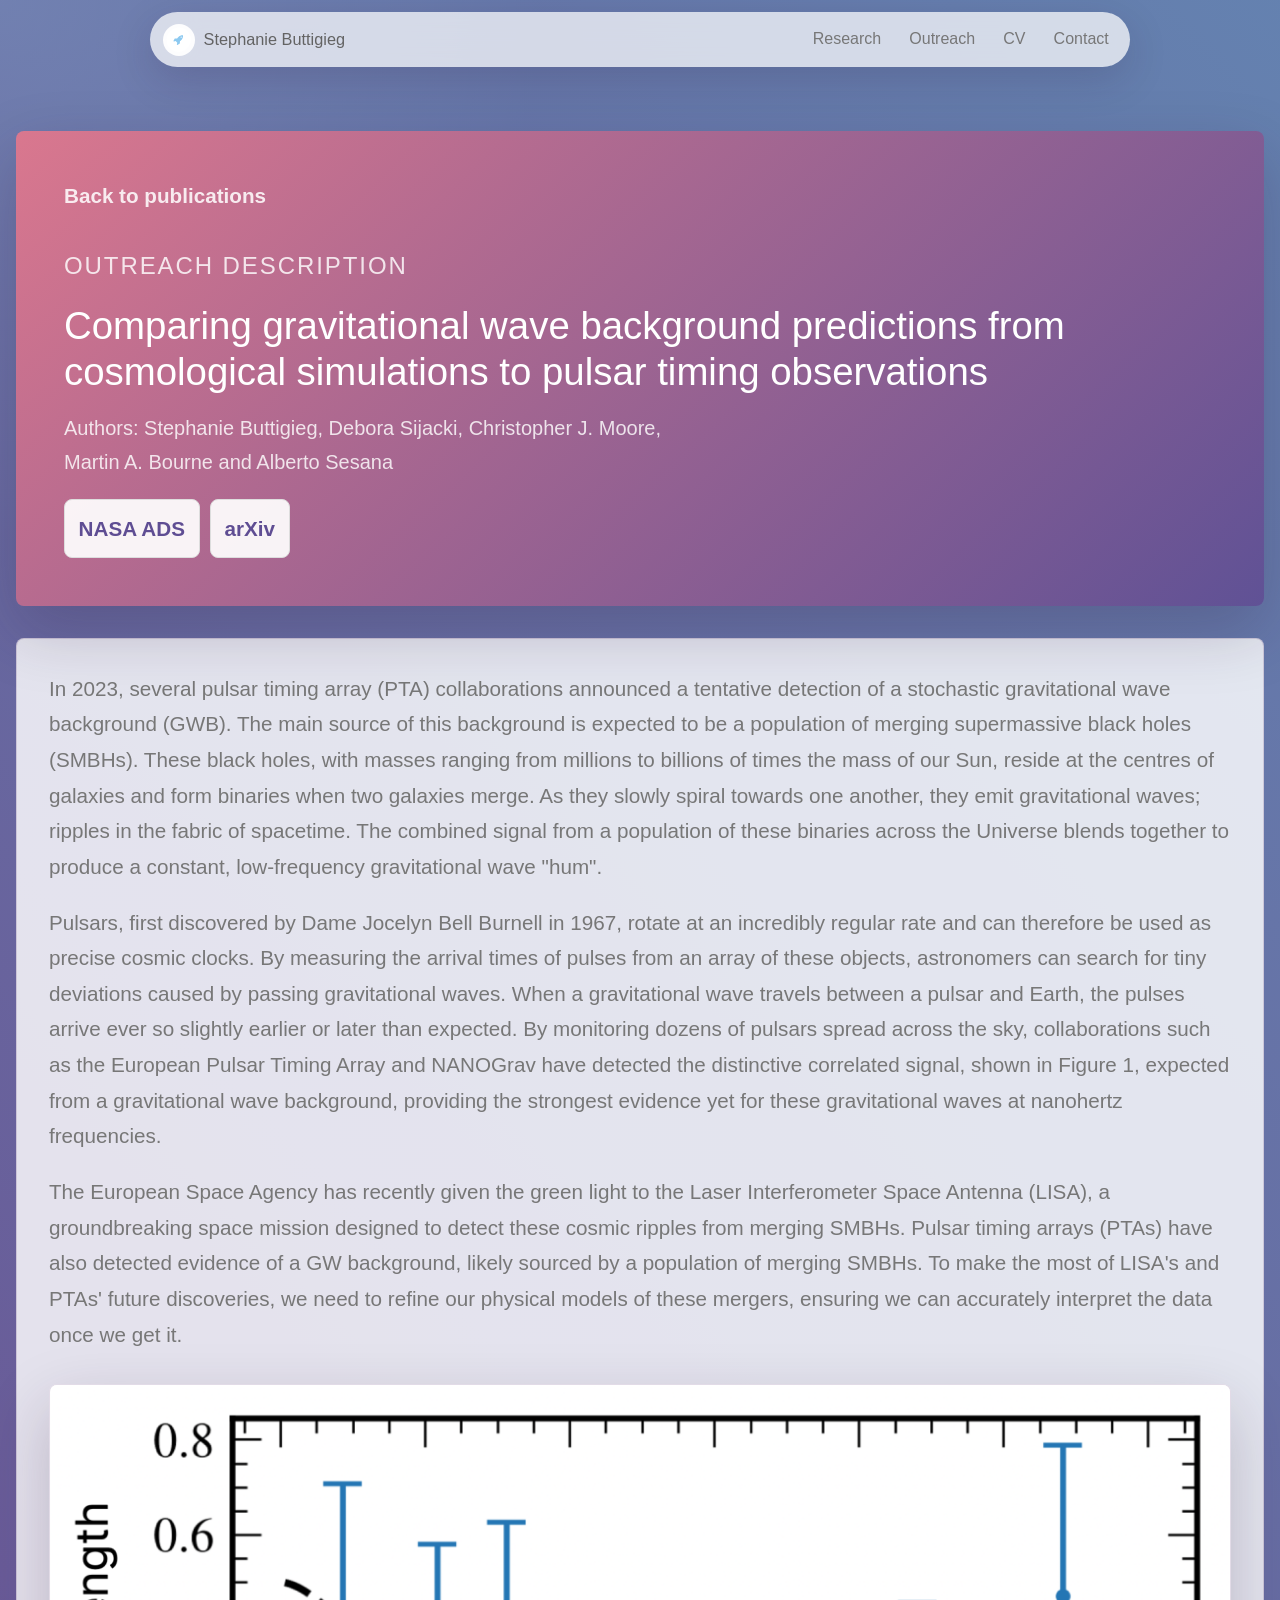
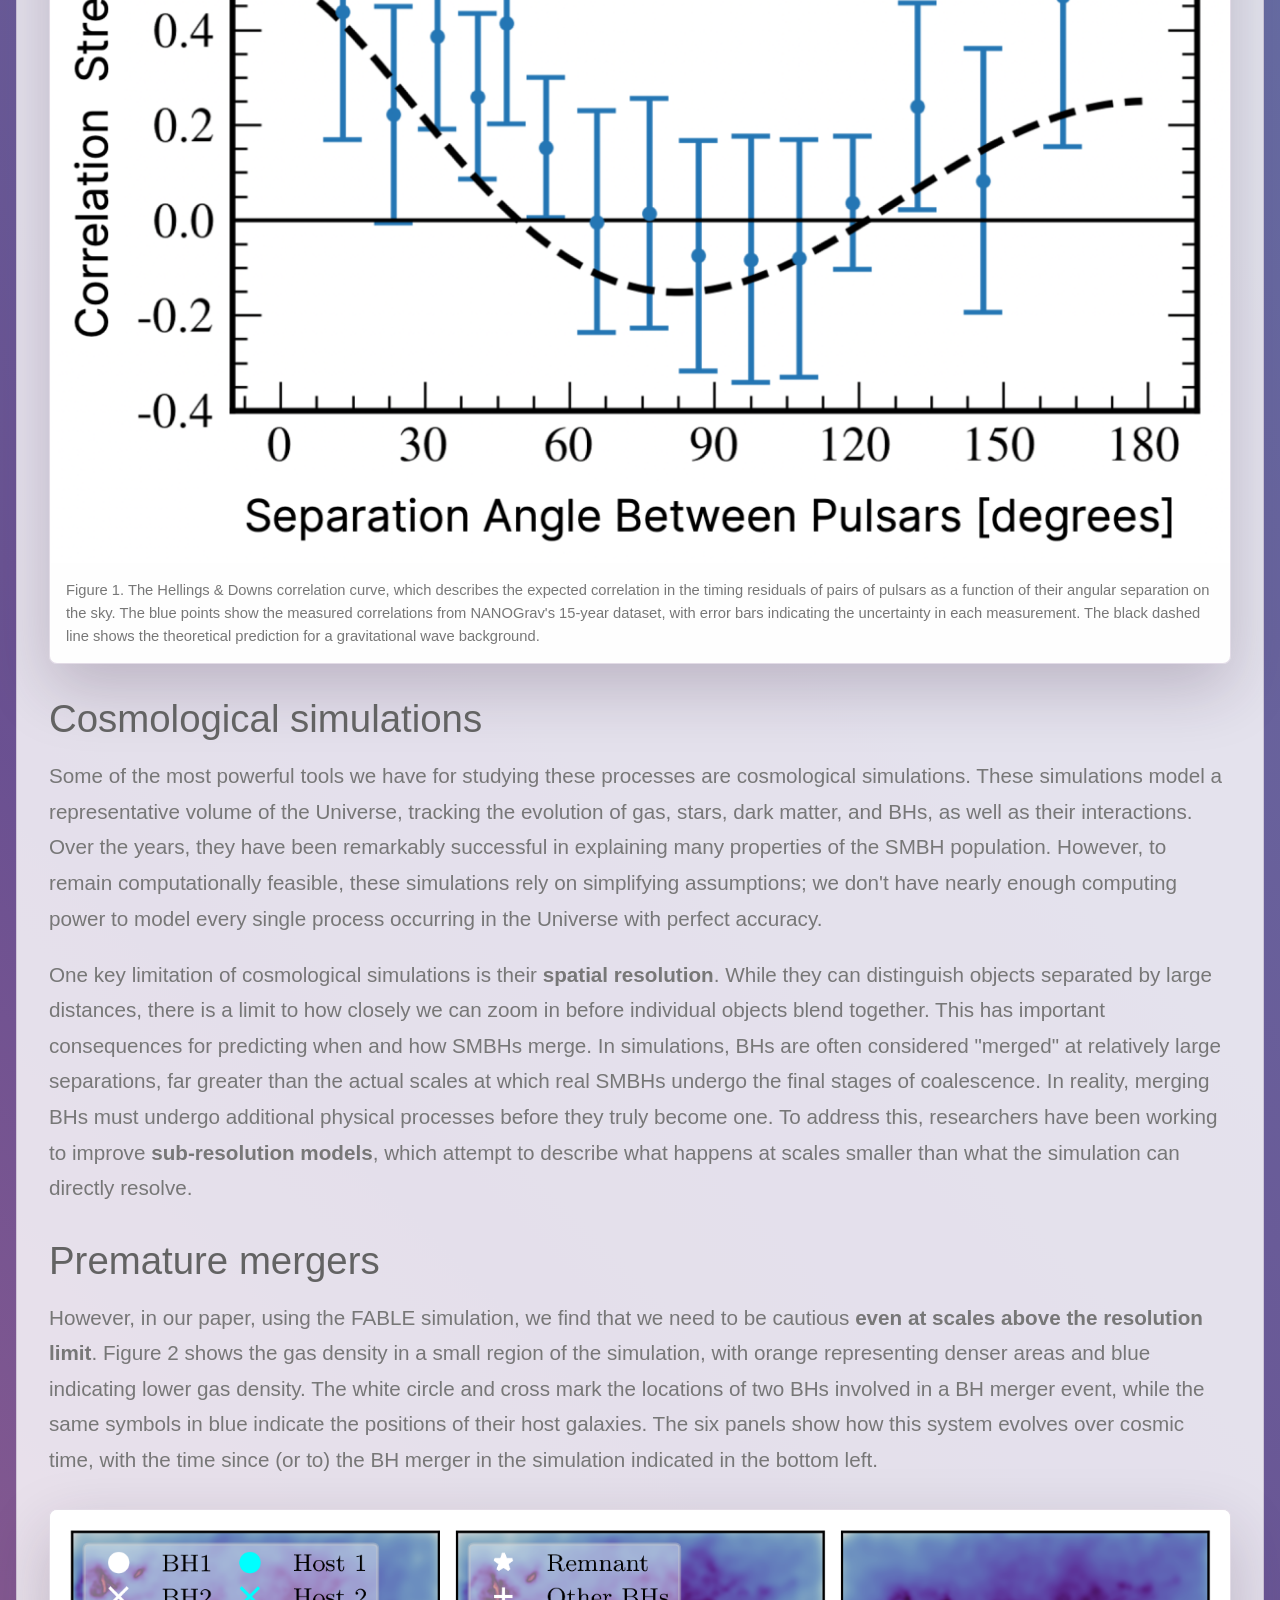
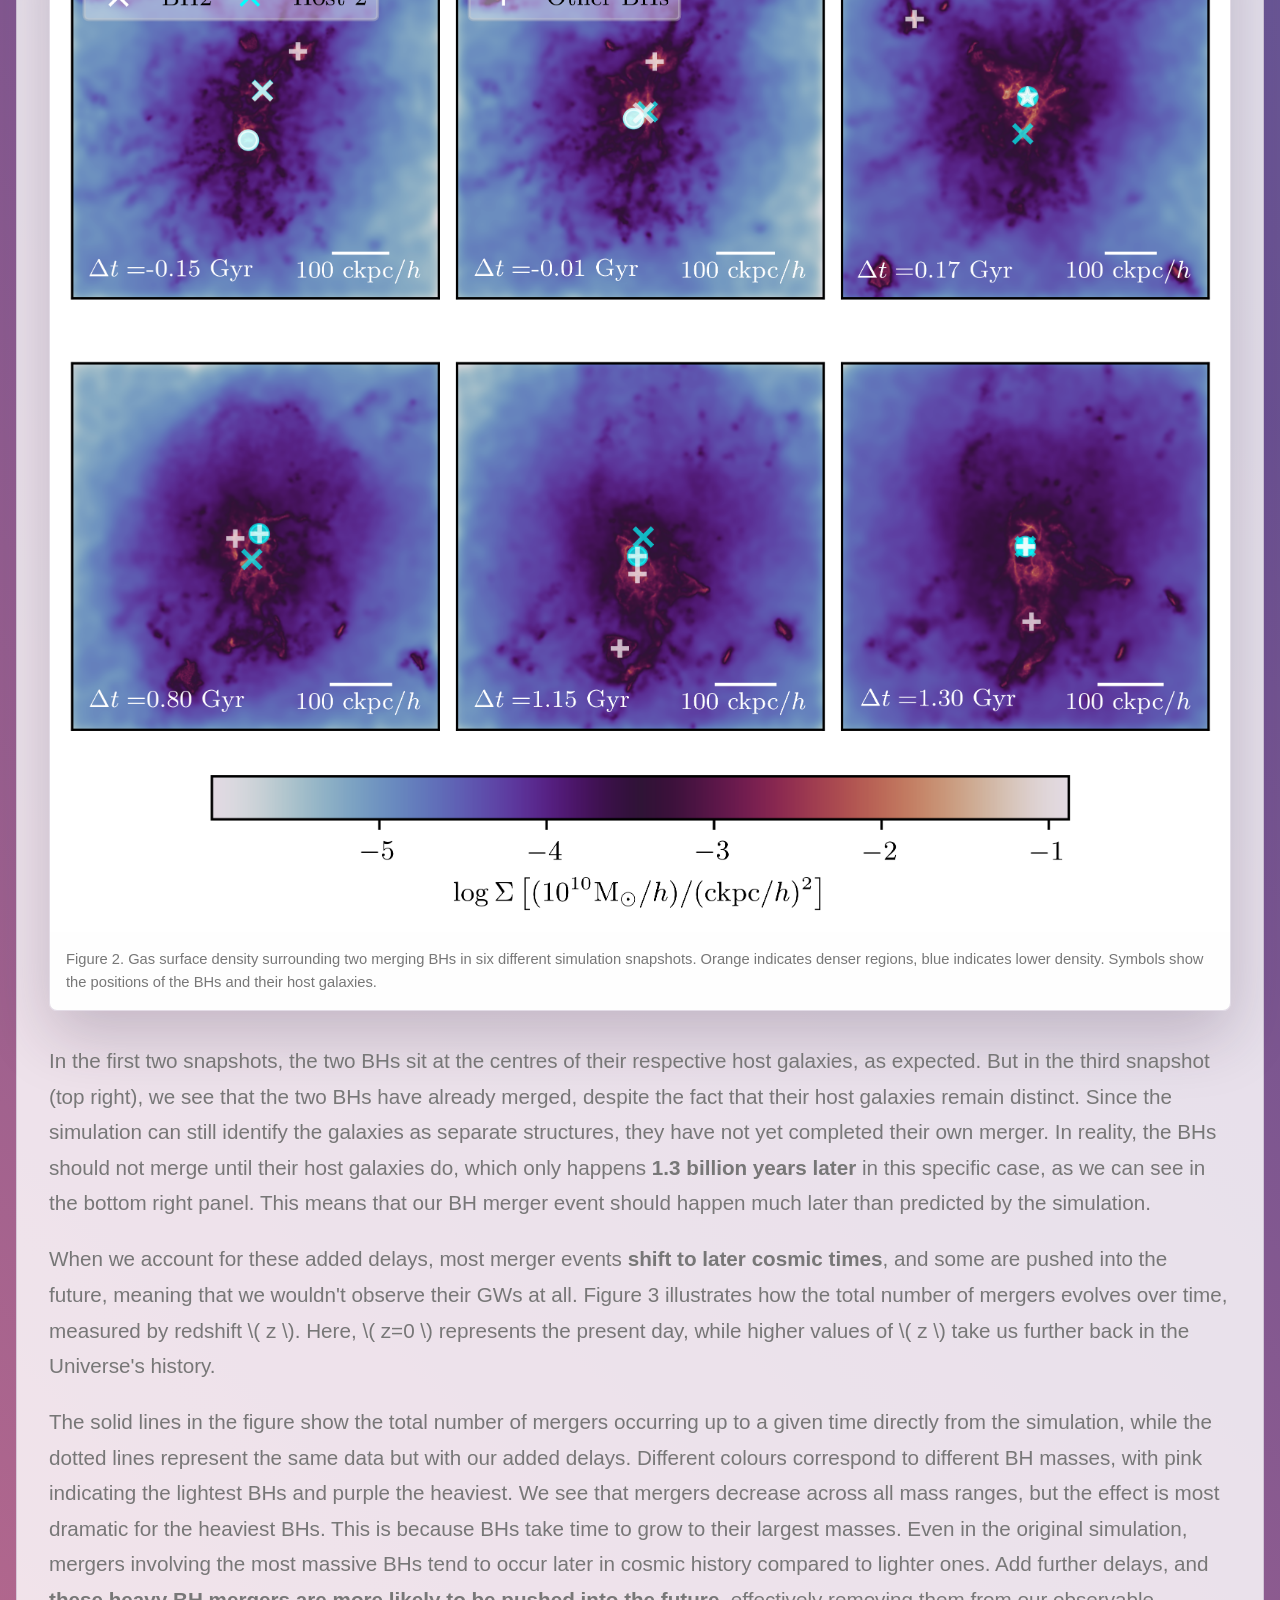
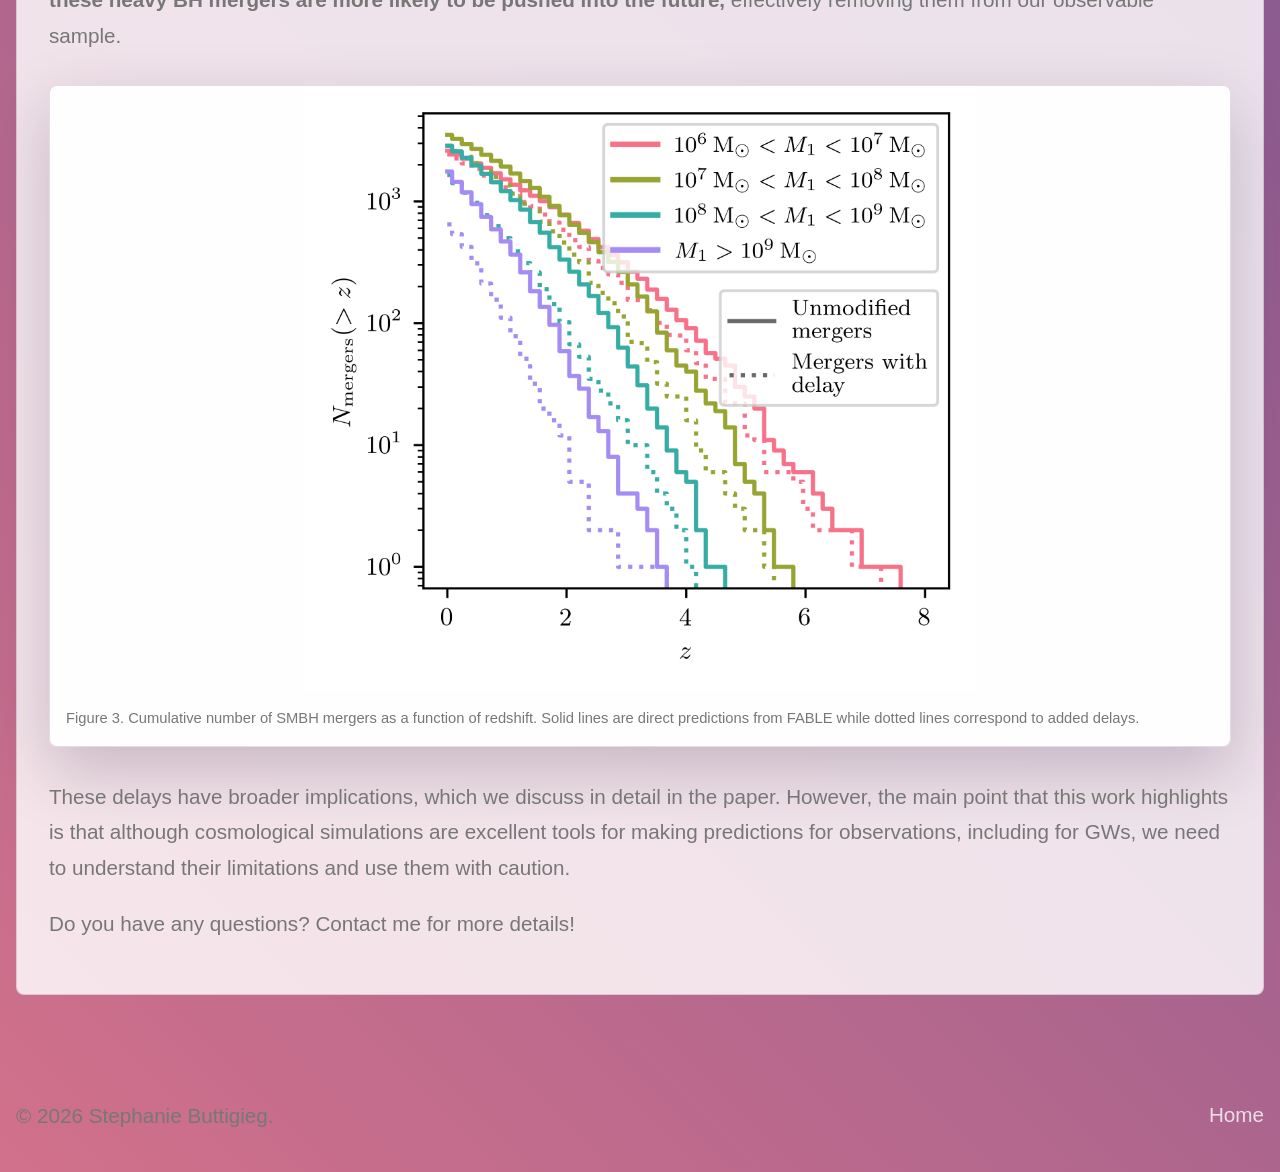
==== gwb.html @ 7e41e711 "Working on GWB article" ====
<!doctype html>
<html lang="en">
  <head>
    <meta charset="utf-8">
    <meta name="viewport" content="width=device-width, initial-scale=1">
    <meta name="description" content="Outreach description of Premature supermassive black hole mergers in cosmological simulations of structure formation.">
    <title>GWB predictions | Stephanie Buttigieg</title>
    <link rel="stylesheet" href="styles.css">
  </head>
  <body>
    <header class="site-header">
      <a class="brand" href="index.html#top" aria-label="Stephanie Buttigieg home">
        <img src="assets/logo.svg" alt="">
        <span>Stephanie Buttigieg</span>
      </a>

      <nav class="nav" aria-label="Primary navigation">
        <a href="index.html#research">Research</a>
        <a href="index.html#outreach">Outreach</a>
        <a href="index.html#cv">CV</a>
        <a href="index.html#contact">Contact</a>
      </nav>
    </header>

    <main>
      <article class="paper-page">
        <header class="paper-hero">
          <a class="back-link" href="index.html#research">Back to publications</a>
          <p class="eyebrow">Outreach description</p>
          <h2>Comparing gravitational wave background predictions from cosmological simulations to pulsar timing observations</h2>
          <p class="lead">Authors: Stephanie Buttigieg, Debora Sijacki, Christopher J. Moore, Martin A. Bourne and Alberto Sesana</p>
          <div class="link-stack paper-links" aria-label="Paper links">
            <!-- <a href="https://doi.org/10.1093/mnras/staf1336">Journal article</a> -->
            <a href="https://ui.adsabs.harvard.edu/abs/2025MNRAS.543.2019B/abstract">NASA ADS</a>
            <a href="https://arxiv.org/abs/2504.17549">arXiv</a>
          </div>
        </header>

        <div class="paper-body">
          <p>
            In 2023, several pulsar timing array (PTA) collaborations announced a tentative detection of a stochastic gravitational wave background (GWB). The main source of this background is expected to be a population of merging supermassive black holes (SMBHs). These black holes, with masses ranging from millions to billions of times the mass of our Sun, reside at the centres of galaxies and form binaries when two galaxies merge. As they slowly spiral towards one another, they emit gravitational waves; ripples in the fabric of spacetime. The combined signal from a population of these binaries across the Universe blends together to produce a constant, low-frequency gravitational wave "hum".          </p>
          <p>
            Pulsars, first discovered by Dame Jocelyn Bell Burnell in 1967, rotate at an incredibly regular rate and can therefore be used as precise cosmic clocks. By measuring the arrival times of pulses from an array of these objects, astronomers can search for tiny deviations caused by passing gravitational waves. When a gravitational wave travels between a pulsar and Earth, the pulses arrive ever so slightly earlier or later than expected. By monitoring dozens of pulsars spread across the sky, collaborations such as the European Pulsar Timing Array and <a href="https://nanograv.org/science/topics/pulsars-cosmic-clocks">NANOGrav</a> have detected the distinctive correlated signal, shown in Figure 1, expected from a gravitational wave background, providing the strongest evidence yet for these gravitational waves at nanohertz frequencies. </p>
          <p>
            The European Space Agency has recently given the green light to the Laser Interferometer Space Antenna <a href="https://www.esa.int/Science_Exploration/Space_Science/LISA/Capturing_the_ripples_of_spacetime_LISA_gets_go-ahead">(LISA)</a>, a groundbreaking space mission designed to detect these cosmic ripples from merging SMBHs. <a href="https://nanograv.org/science/topics/pulsars-cosmic-clocks">Pulsar timing arrays</a> (PTAs) have also detected evidence of a GW background, likely sourced by a population of merging SMBHs. To make the most of LISA's and PTAs' future discoveries, we need to refine our physical models of these mergers, ensuring we can accurately interpret the data once we get it.
          </p>

          <figure class="wide-figure">
            <img src="assets/hd.png" alt="Hellings Downs correlation curve.">
            <figcaption>
              Figure 1. The Hellings & Downs correlation curve, which describes the expected correlation in the timing residuals of pairs of pulsars as a function of their angular separation on the sky. The blue points show the measured correlations from NANOGrav's 15-year dataset, with error bars indicating the uncertainty in each measurement. The black dashed line shows the theoretical prediction for a gravitational wave background.
            </figcaption>
          </figure>

          <h2>Cosmological simulations</h2>
          <p>
            Some of the most powerful tools we have for studying these processes are <a href="https://www.mpg.de/20761326/millennium-tng-cosmology-simulation">cosmological simulations</a>. These simulations model a representative volume of the Universe, tracking the evolution of gas, stars, dark matter, and BHs, as well as their interactions. Over the years, they have been remarkably successful in explaining many properties of the SMBH population. However, to remain computationally feasible, these simulations rely on simplifying assumptions; we don't have nearly enough computing power to model every single process occurring in the Universe with perfect accuracy.
          </p>
          <p>
            One key limitation of cosmological simulations is their <strong>spatial resolution</strong>. While they can distinguish objects separated by large distances, there is a limit to how closely we can zoom in before individual objects blend together. This has important consequences for predicting when and how SMBHs merge. In simulations, BHs are often considered "merged" at relatively large separations, far greater than the actual scales at which real SMBHs undergo the final stages of coalescence. In reality, merging BHs must undergo additional physical processes before they truly become one. To address this, researchers have been working to improve <strong>sub-resolution models</strong>, which attempt to describe what happens at scales smaller than what the simulation can directly resolve.
          </p>

          <h2>Premature mergers</h2>
          <p>
            However, in <a href="https://arxiv.org/abs/2504.17549">our paper</a>, using the <a href="https://www.kicc.cam.ac.uk/projects/fable">FABLE simulation</a>, we find that we need to be cautious <strong>even at scales above the resolution limit</strong>. Figure 2 shows the gas density in a small region of the simulation, with orange representing denser areas and blue indicating lower gas density. The white circle and cross mark the locations of two BHs involved in a BH merger event, while the same symbols in blue indicate the positions of their host galaxies. The six panels show how this system evolves over cosmic time, with the time since (or to) the BH merger in the simulation indicated in the bottom left.
          </p>

          <figure class="wide-figure">
            <img src="assets/density_grid.png" alt="Gas density map showing black hole merger event">
            <figcaption>
              Figure 2. Gas surface density surrounding two merging BHs in six different simulation snapshots. Orange indicates denser regions, blue indicates lower density. Symbols show the positions of the BHs and their host galaxies.
            </figcaption>
          </figure>

          <p>
            In the first two snapshots, the two BHs sit at the centres of their respective host galaxies, as expected. But in the third snapshot (top right), we see that the two BHs have already merged, despite the fact that their host galaxies remain distinct. Since the simulation can still identify the galaxies as separate structures, they have not yet completed their own merger. In reality, the BHs should not merge until their host galaxies do, which only happens <strong>1.3 billion years later</strong> in this specific case, as we can see in the bottom right panel. This means that our BH merger event should happen much later than predicted by the simulation.
          </p>
          <p>
            When we account for these added delays, most merger events <strong>shift to later cosmic times</strong>, and some are pushed into the future, meaning that we wouldn't observe their GWs at all. Figure 3 illustrates how the total number of mergers evolves over time, measured by redshift \( z \). Here, \( z=0 \) represents the present day, while higher values of \( z \) take us further back in the Universe's history.
          </p>
          <p>
            The solid lines in the figure show the total number of mergers occurring up to a given time directly from the simulation, while the dotted lines represent the same data but with our added delays. Different colours correspond to different BH masses, with pink indicating the lightest BHs and purple the heaviest. We see that mergers decrease across all mass ranges, but the effect is most dramatic for the heaviest BHs. This is because BHs take time to grow to their largest masses. Even in the original simulation, mergers involving the most massive BHs tend to occur later in cosmic history compared to lighter ones. Add further delays, and <strong>these heavy BH mergers are more likely to be pushed into the future,</strong> effectively removing them from our observable sample.
          </p>

          <figure class="wide-figure narrow-figure">
            <img src="assets/cumulative_mergers.png" alt="Cumulative number of mergers as a function of redshift">
            <figcaption>
              Figure 3. Cumulative number of SMBH mergers as a function of redshift. Solid lines are direct predictions from FABLE while dotted lines correspond to added delays.
            </figcaption>
          </figure>

          <p>
            These delays have broader implications, which we discuss in detail in the paper. However, the main point that this work highlights is that although cosmological simulations are excellent tools for making predictions for observations, including for GWs, we need to understand their limitations and use them with caution.
          </p>
          <p>
            Do you have any questions? <a href="index.html#contact">Contact me</a> for more details!
          </p>
        </div>
      </article>
    </main>

    <footer class="site-footer">
      <p>© <span id="year"></span> Stephanie Buttigieg.</p>
      <a href="index.html#top">Home</a>
    </footer>

    <script src="script.js"></script>
  </body>
</html>
---- styles.css ----
:root {
  --ink: #636363;
  --muted: #777777;
  --paper: #935d8c;
  --surface: rgba(255, 255, 255, 0.94);
  --deep: #5f4d93;
  --line: #dddddd;
  --teal: #efa8b0;
  --blue: #8cc9f0;
  --gold: #f4c1d8;
  --rose: #e37682;
  --pink: #efa8b0;
  --lavender: #c79cc8;
  --shadow: 0 1.5rem 4rem rgba(46, 24, 56, 0.22);
  font-family: "Source Sans Pro", Helvetica, sans-serif;
}

* {
  box-sizing: border-box;
}

html {
  scroll-behavior: smooth;
}

body {
  margin: 0;
  background:
    linear-gradient(45deg, rgba(229, 119, 139, 0.76), rgba(95, 77, 147, 0.78), rgba(74, 150, 196, 0.64)),
    radial-gradient(circle at top left, rgba(255, 255, 255, 0.32), transparent 34rem),
    url("assets/density_projection_135.png") center top / cover fixed,
    var(--paper);
  color: var(--ink);
  font-size: 15.5pt;
  font-weight: 300;
  line-height: 1.65;
}

a {
  color: inherit;
  text-decoration: none;
}

img {
  display: block;
  max-width: 100%;
}

.site-header {
  position: sticky;
  top: 0.75rem;
  z-index: 20;
  display: flex;
  align-items: center;
  justify-content: space-between;
  gap: 1.25rem;
  width: min(980px, calc(100% - 2rem));
  margin: 0.75rem auto 0;
  padding: 0.45rem 0.55rem 0.45rem 0.8rem;
  border: 0;
  border-radius: 999px;
  background: rgba(255, 255, 255, 0.72);
  box-shadow: 0 0.8rem 2.5rem rgba(46, 24, 56, 0.16);
  backdrop-filter: blur(22px);
}

.brand,
.nav,
.actions,
.link-stack,
.report-links,
.socials,
.site-footer {
  display: flex;
  align-items: center;
}

.brand {
  gap: 0.55rem;
  font-family: inherit;
  font-weight: 300;
  font-size: 1.02rem;
  letter-spacing: 0;
}

.brand img {
  width: 2rem;
  height: 2rem;
  border-radius: 999px;
  background: var(--surface);
  padding: 0.22rem;
}

.nav {
  gap: 0.2rem;
  color: var(--muted);
  font-family: inherit;
  font-size: 1rem;
  font-weight: 300;
  letter-spacing: 0;
}

.nav a {
  padding: 0.45rem 0.78rem;
  border-radius: 999px;
}

.nav a:hover {
  background: rgba(239, 168, 176, 0.2);
}

.nav a:hover,
.site-footer a:hover,
.outreach-grid a:hover,
.publication-panel a:hover,
.report-links a:hover,
.socials a:hover {
  color: var(--teal);
}

.hero,
.section,
.cv-section,
.site-footer {
  width: min(1500px, calc(100% - 2rem));
  margin-inline: auto;
}

.hero {
  position: relative;
  display: grid;
  grid-template-columns: minmax(0, 1.05fr) minmax(18rem, 0.82fr);
  gap: clamp(2rem, 6vw, 5.5rem);
  align-items: center;
  min-height: calc(100svh - 5.5rem);
  padding: 4rem 2.6rem 4.5rem;
  color: #ffffff;
}

.hero-copy {
  position: relative;
  z-index: 1;
  max-width: 46rem;
}

.eyebrow,
.section-kicker {
  color: var(--teal);
  font-size: 1.5rem;
  font-weight: 400;
  letter-spacing: 0.08em;
  text-transform: uppercase;
}

.eyebrow {
  margin: 0 0 1rem;
}

h1,
h2,
h3,
p {
  margin-top: 0;
}

h1 {
  margin-bottom: 1.35rem;
  font-size: clamp(2.6rem, 6vw, 5.2rem);
  font-weight: 300;
  line-height: 1.05;
  letter-spacing: 0;
}

h2 {
  margin-bottom: 1rem;
  font-size: clamp(1.8rem, 3vw, 2.7rem);
  font-weight: 300;
  line-height: 1.2;
  letter-spacing: 0;
}

h3 {
  margin-bottom: 0.75rem;
  font-weight: 300;
  font-size: 1.25rem;
}

p {
  color: var(--muted);
  line-height: 1.72;
}

.lead {
  max-width: 41rem;
  color: rgba(255, 255, 255, 0.86);
  font-size: 1.25rem;
}

.actions {
  flex-wrap: wrap;
  gap: 0.8rem;
  margin-top: 2rem;
}

.button {
  display: inline-flex;
  align-items: center;
  justify-content: center;
  min-height: 2.95rem;
  padding: 0.78rem 1.1rem;
  border: 1px solid var(--line);
  border-radius: 8px;
  font-weight: 800;
}

.button.primary {
  border-color: transparent;
  background: linear-gradient(135deg, #efa8b0, #a89cc8);
  color: #ffffff;
}

.button.secondary {
  background: var(--surface);
  color: var(--deep);
}

.portrait-card {
  position: relative;
  z-index: 1;
  margin: 0;
  justify-self: center;
  overflow: hidden;
  border: 1px solid rgba(255, 255, 255, 0.34);
  border-radius: 999px;
  background: var(--surface);
  box-shadow: var(--shadow);
  width: min(100%, 25rem);
  aspect-ratio: 1;
}

.portrait-card img {
  width: 100%;
  aspect-ratio: 1;
  object-fit: cover;
}

.section {
  padding: 5rem 2.6rem;
  background: var(--surface);
}

.section + .section,
.cv-section + .section {
  margin-top: 0;
  border-top: 1px solid var(--line);
}

.content-grid,
.section-heading {
  display: grid;
  grid-template-columns: minmax(12rem, 0.62fr) minmax(0, 1.38fr);
  gap: clamp(2rem, 6vw, 5rem);
  align-items: start;
}

.intro {
  border-top: 0;
  border-bottom: 1px solid var(--line);
  border-radius: 8px 8px 0 0;
}

.prose p:last-child,
.section-heading p,
.research-cards p,
.outreach-grid p,
.cv-section p,
.contact-grid p {
  margin-bottom: 0;
}

.research-band {
  padding-bottom: 4rem;
}

.section-heading {
  margin-bottom: 2.8rem;
}

.content-grid > *,
.section-heading > * {
  padding-top: 0.25rem;
}

.research-cards,
.outreach-grid,
.contact-grid {
  display: grid;
  grid-template-columns: repeat(3, minmax(0, 1fr));
  gap: 1.35rem;
}

.research-cards article,
.outreach-grid article,
.publication-panel,
.contact-grid article {
  border: 1px solid var(--line);
  border-radius: 8px;
  background: rgba(255, 255, 255, 0.58);
}

.research-cards article,
.outreach-grid article,
.contact-grid article {
  padding: 1.25rem;
}

.research-cards span,
.contact-grid span {
  display: block;
  margin-bottom: 1rem;
  color: var(--teal);
  font-size: 0.78rem;
  font-weight: 850;
  text-transform: uppercase;
}

.publications-gallery {
  display: grid;
  gap: 1rem;
  margin-top: 1.5rem;
}

.publication-card {
  display: grid;
  grid-template-columns: minmax(16rem, 0.82fr) minmax(0, 1fr);
  overflow: hidden;
  border: 1px solid var(--line);
  border-radius: 8px;
  background: rgba(255, 255, 255, 0.68);
  box-shadow: none;
}

.publication-image {
  position: relative;
  display: block;
  min-height: 22rem;
  overflow: hidden;
  background: var(--deep);
}

.publication-image img {
  width: 100%;
  height: 100%;
  object-fit: cover;
  transition: transform 220ms ease;
}

.publication-image:hover img {
  transform: scale(1.035);
}

.publication-content {
  display: flex;
  flex-direction: column;
  justify-content: center;
  padding: clamp(1.25rem, 4vw, 2rem);
}

.link-stack {
  flex-wrap: wrap;
  gap: 0.65rem;
}

.link-stack a,
.report-links a,
.outreach-grid a,
.socials a {
  border-radius: 8px;
  font-weight: 800;
}

.link-stack a {
  padding: 0.7rem 0.85rem;
  border: 1px solid var(--line);
  background: #ffffff;
  color: var(--deep);
}

.report-links {
  flex-wrap: wrap;
  gap: 0.75rem;
  margin-top: 1.5rem;
}

.report-links a {
  padding: 0.8rem 1rem;
  border: 1px solid var(--line);
  background: var(--surface);
}

.outreach-grid article {
  display: flex;
  min-height: 19rem;
  flex-direction: column;
}

.outreach-grid a {
  margin-top: auto;
  color: var(--blue);
}

.cv-section {
  display: flex;
  align-items: center;
  justify-content: space-between;
  gap: 2rem;
  margin-block: 0;
  padding: 2.4rem 2.6rem;
  border-radius: 8px;
  background:
    linear-gradient(135deg, rgba(95, 77, 147, 0.94), rgba(77, 143, 198, 0.9));
  color: #ffffff;
}

.cv-section .section-kicker,
.cv-section p {
  color: rgba(255, 255, 255, 0.78);
}

.cv-section h2 {
  margin-bottom: 0.65rem;
}

.cv-section .button {
  flex: 0 0 auto;
  border-color: #ffffff;
  background: #ffffff;
  color: var(--deep);
}

.contact-grid article {
  min-height: 9rem;
}

.contact-grid .social-card {
  display: flex;
  flex-direction: column;
  align-items: flex-start;
  min-height: 9rem;
  justify-content: flex-start;
}

.contact-grid a {
  color: var(--blue);
  font-weight: 800;
}

.socials {
  flex-wrap: wrap;
  justify-content: flex-start;
  gap: 0.9rem;
  margin-top: 0.2rem;
}

.socials a {
  display: inline-grid;
  width: 3rem;
  height: 3rem;
  place-items: center;
  padding: 0;
  border: 1px solid var(--line);
  border-radius: 999px;
  background: rgba(255, 255, 255, 0.7);
  color: var(--deep);
}

.socials a:hover {
  background: linear-gradient(135deg, #efa8b0, #a89cc8);
  color: #ffffff;
}

.socials .fab {
  display: block;
  font-size: 1.35rem;
  line-height: 1;
  width: 1.35rem;
  height: 1.35rem;
  text-align: center;
}

.paper-page {
  width: min(1500px, calc(100% - 2rem));
  margin: 0 auto;
  padding: 4rem 0 5rem;
}

.paper-hero {
  position: relative;
  margin-bottom: 2rem;
  padding: clamp(1.5rem, 5vw, 3rem);
  overflow: hidden;
  border-radius: 8px;
  background: linear-gradient(135deg, rgba(229, 119, 139, 0.9), rgba(95, 77, 147, 0.9));
  color: #ffffff;
  box-shadow: var(--shadow);
}

.paper-hero .eyebrow,
.paper-hero .lead {
  color: rgba(255, 255, 255, 0.82);
}

.paper-hero h1 {
  max-width: 12ch;
}

.back-link {
  display: inline-flex;
  margin-bottom: 2rem;
  color: rgba(255, 255, 255, 0.86);
  font-weight: 800;
}

.paper-links a {
  background: rgba(255, 255, 255, 0.92);
}

.wide-figure {
  margin: 2rem 0;
  overflow: hidden;
  border: 1px solid rgba(83, 42, 109, 0.16);
  border-radius: 8px;
  background: var(--surface);
  box-shadow: var(--shadow);
}

.wide-figure img {
  width: 100%;
}

.wide-figure figcaption {
  padding: 1rem;
  color: var(--muted);
  font-size: 0.92rem;
  line-height: 1.55;
}

.paper-body {
  padding: clamp(1.25rem, 4vw, 2rem);
  border: 1px solid rgba(83, 42, 109, 0.16);
  border-radius: 8px;
  background: rgba(255, 255, 255, 0.82);
}

.narrow-figure img {
  width: min(100%, 42rem);
  margin-inline: auto;
}

.paper-body h2 {
  margin-top: 2rem;
  font-size: clamp(1.65rem, 3vw, 2.4rem);
}

.site-footer {
  justify-content: space-between;
  gap: 1rem;
  padding: 1.4rem 0 2.4rem;
  border-top: 0;
  color: rgba(255, 255, 255, 0.78);
}

.site-footer p {
  margin: 0;
}

@media (max-width: 880px) {
  .site-header {
    align-items: flex-start;
    flex-wrap: wrap;
  }

  .nav {
    order: 3;
    width: 100%;
    justify-content: space-between;
  }

  .hero,
  .content-grid,
  .section-heading,
  .research-cards,
  .outreach-grid,
  .contact-grid,
  .publication-panel,
  .publication-card {
    grid-template-columns: 1fr;
  }

  .hero {
    min-height: auto;
    padding-top: 3.25rem;
  }

  .section-heading {
    align-items: start;
  }

  .cv-section,
  .site-footer {
    align-items: flex-start;
    flex-direction: column;
  }

  .publication-image {
    min-height: 16rem;
  }
}

@media (max-width: 540px) {
  .brand span {
    max-width: 12rem;
  }

  .nav {
    gap: 0.35rem;
    font-size: 0.86rem;
  }

  h1 {
    font-size: 3.2rem;
  }

  .cv-section {
    padding: 1.3rem;
  }
}
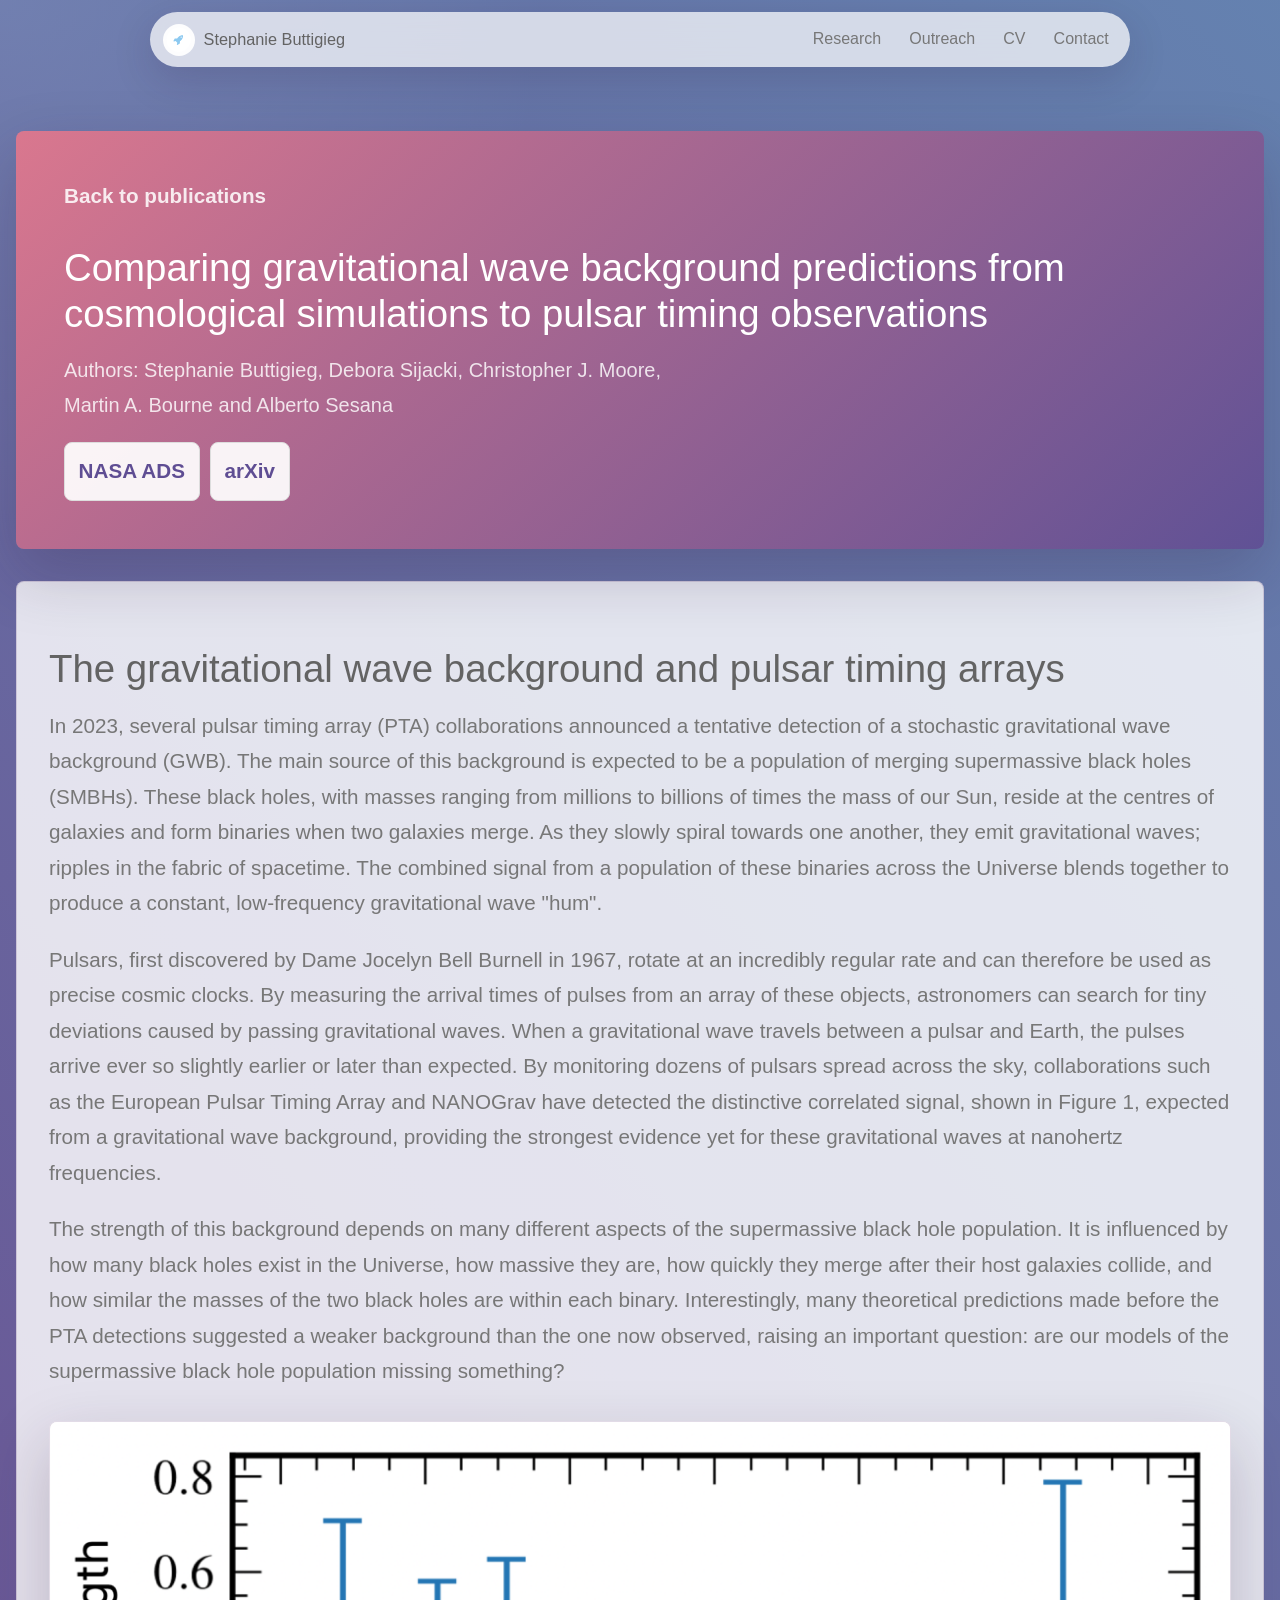
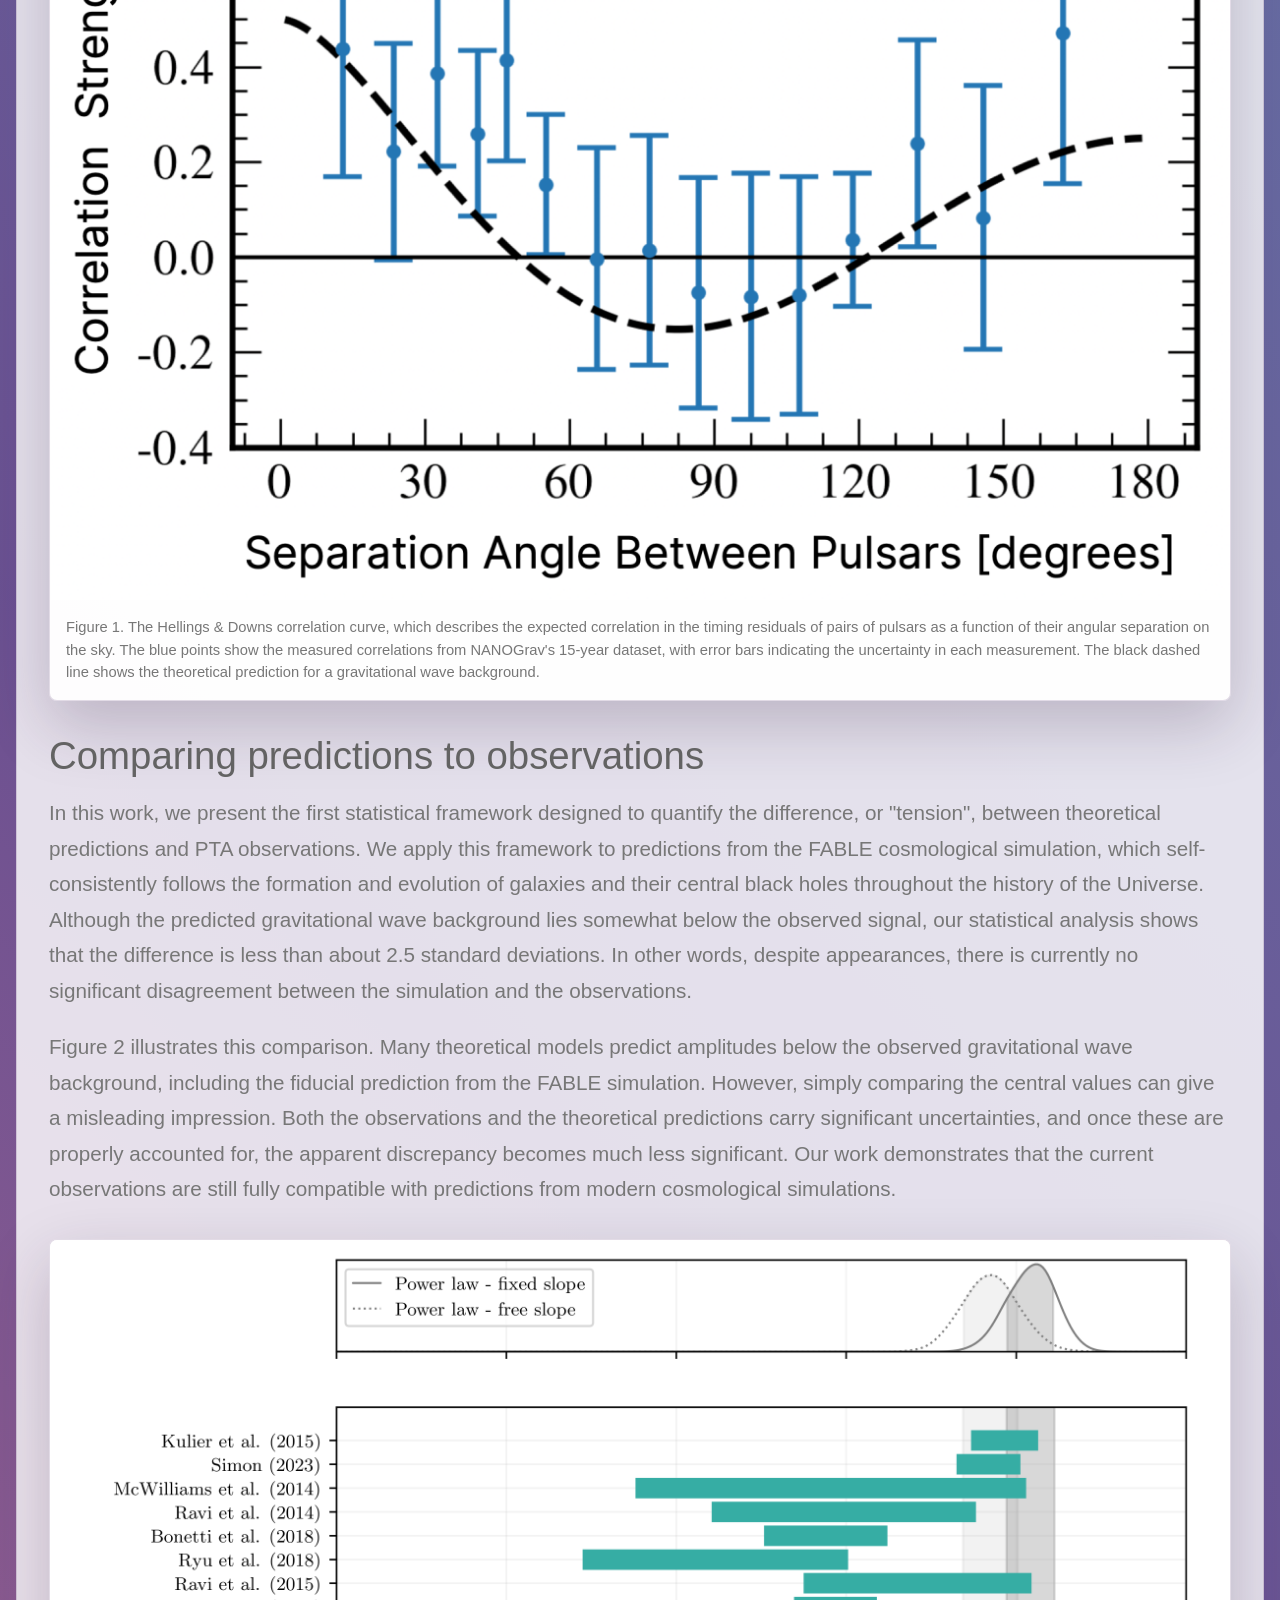
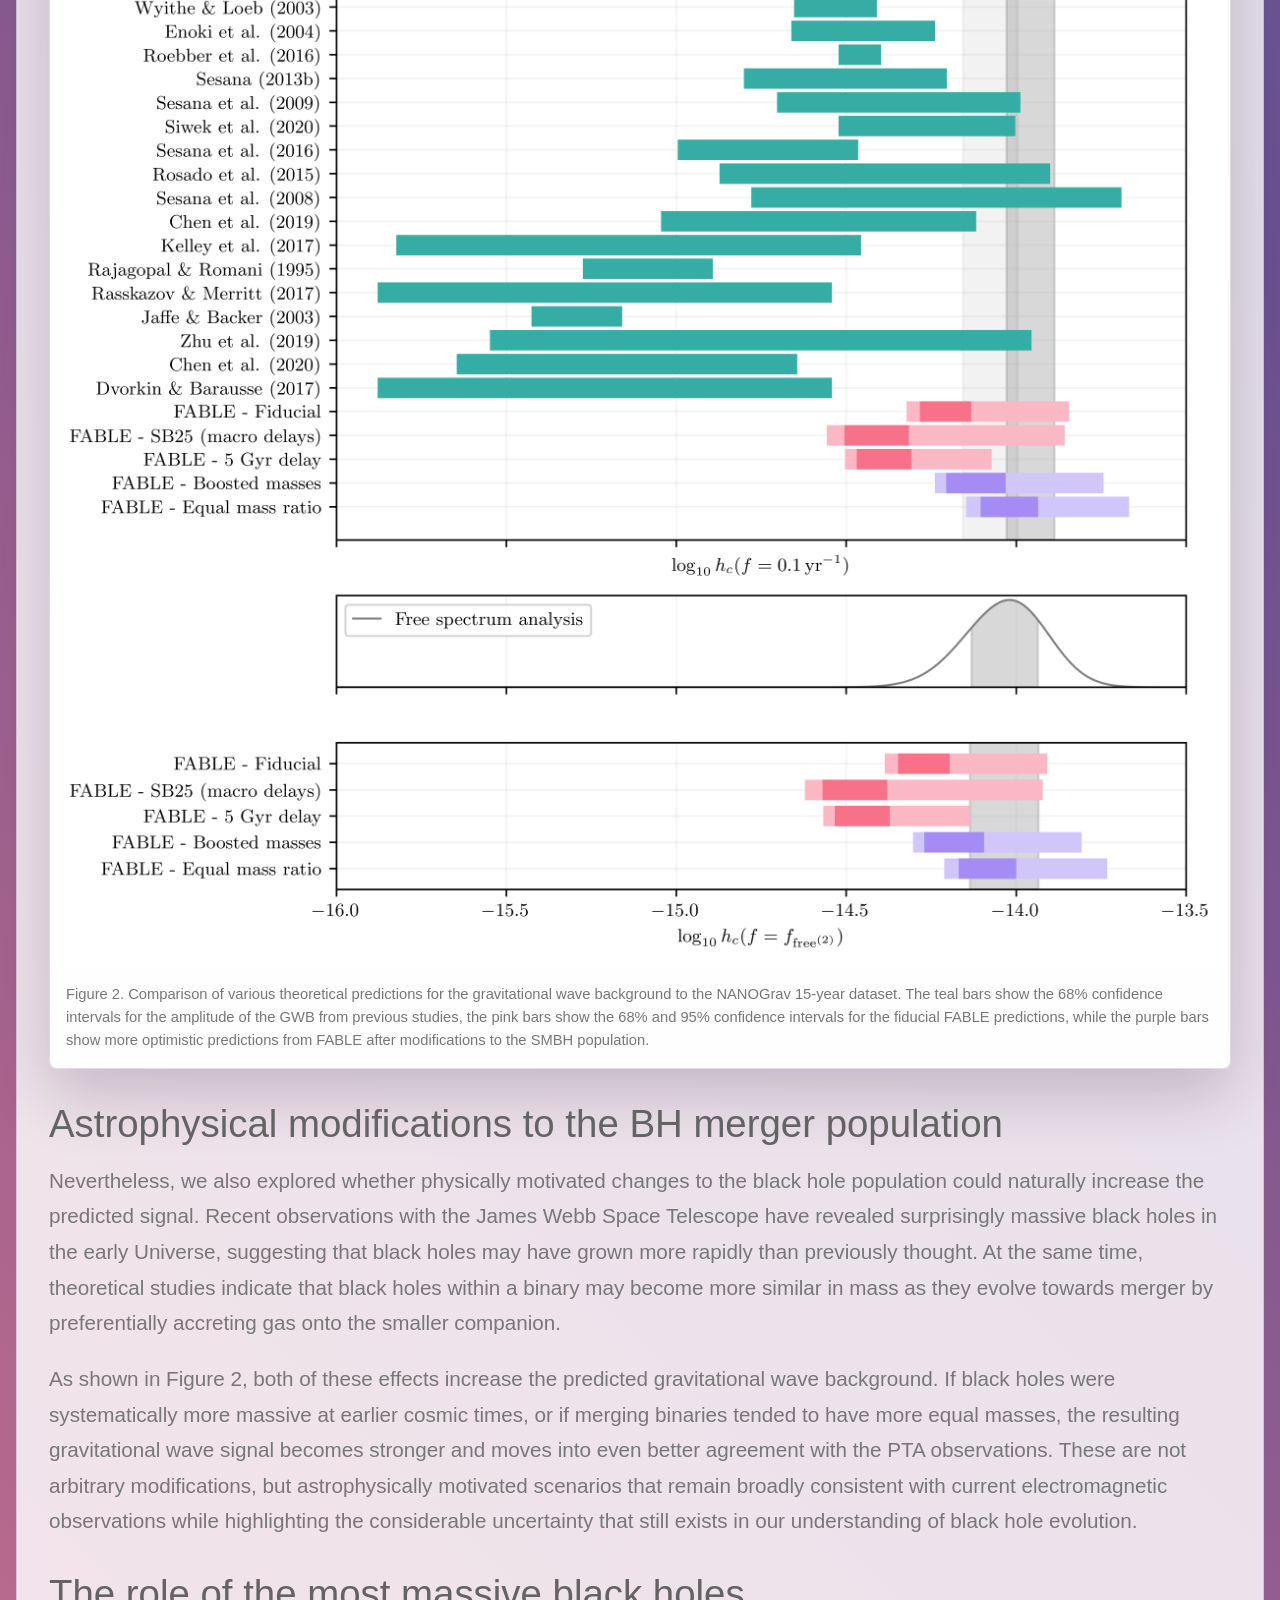
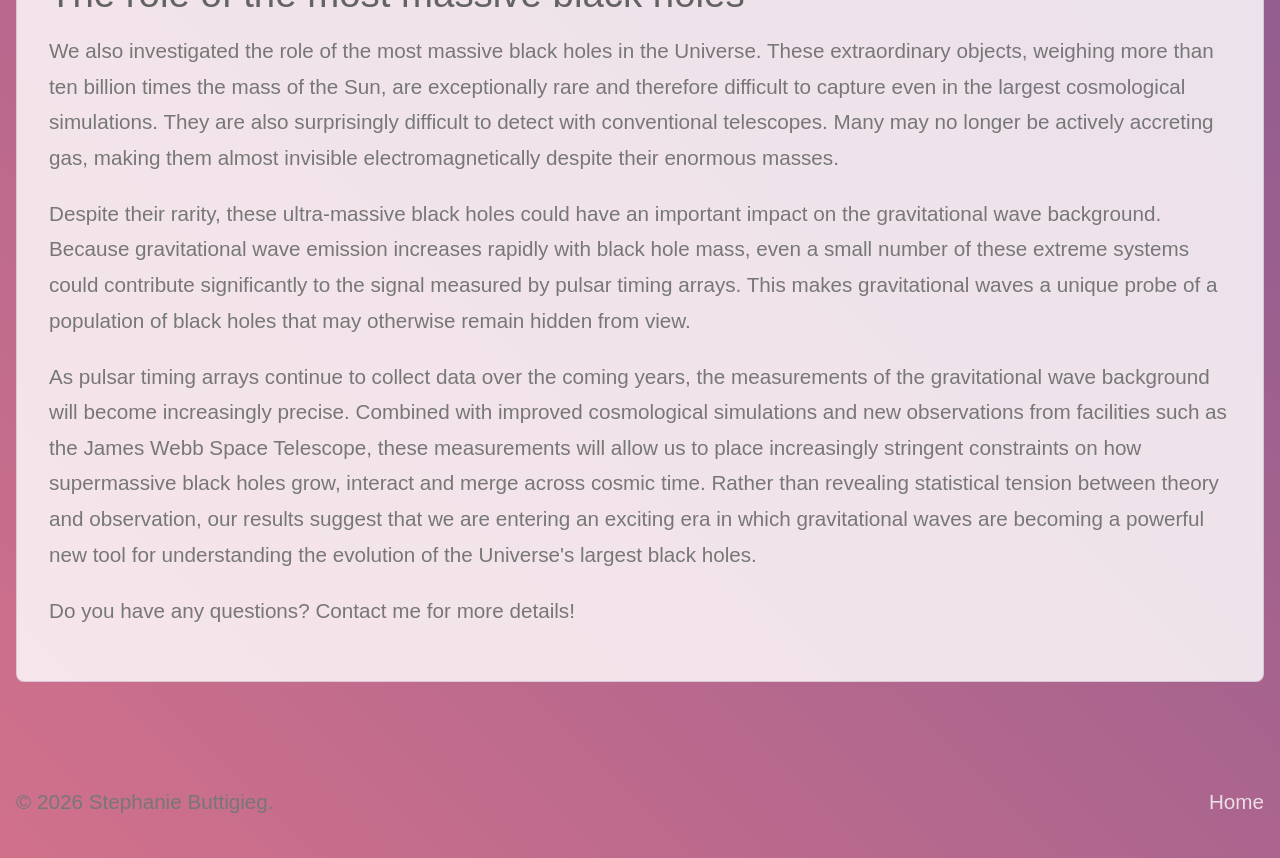
==== commit 119c5c58: "GWB article" ====
--- a/gwb.html
+++ b/gwb.html
@@ -26,7 +26,6 @@
       <article class="paper-page">
         <header class="paper-hero">
           <a class="back-link" href="index.html#research">Back to publications</a>
-          <p class="eyebrow">Outreach description</p>
           <h2>Comparing gravitational wave background predictions from cosmological simulations to pulsar timing observations</h2>
           <p class="lead">Authors: Stephanie Buttigieg, Debora Sijacki, Christopher J. Moore, Martin A. Bourne and Alberto Sesana</p>
           <div class="link-stack paper-links" aria-label="Paper links">
@@ -37,13 +36,13 @@
         </header>
 
         <div class="paper-body">
+          <h2>The gravitational wave background and pulsar timing arrays</h2>
           <p>
             In 2023, several pulsar timing array (PTA) collaborations announced a tentative detection of a stochastic gravitational wave background (GWB). The main source of this background is expected to be a population of merging supermassive black holes (SMBHs). These black holes, with masses ranging from millions to billions of times the mass of our Sun, reside at the centres of galaxies and form binaries when two galaxies merge. As they slowly spiral towards one another, they emit gravitational waves; ripples in the fabric of spacetime. The combined signal from a population of these binaries across the Universe blends together to produce a constant, low-frequency gravitational wave "hum".          </p>
           <p>
             Pulsars, first discovered by Dame Jocelyn Bell Burnell in 1967, rotate at an incredibly regular rate and can therefore be used as precise cosmic clocks. By measuring the arrival times of pulses from an array of these objects, astronomers can search for tiny deviations caused by passing gravitational waves. When a gravitational wave travels between a pulsar and Earth, the pulses arrive ever so slightly earlier or later than expected. By monitoring dozens of pulsars spread across the sky, collaborations such as the European Pulsar Timing Array and <a href="https://nanograv.org/science/topics/pulsars-cosmic-clocks">NANOGrav</a> have detected the distinctive correlated signal, shown in Figure 1, expected from a gravitational wave background, providing the strongest evidence yet for these gravitational waves at nanohertz frequencies. </p>
           <p>
-            The European Space Agency has recently given the green light to the Laser Interferometer Space Antenna <a href="https://www.esa.int/Science_Exploration/Space_Science/LISA/Capturing_the_ripples_of_spacetime_LISA_gets_go-ahead">(LISA)</a>, a groundbreaking space mission designed to detect these cosmic ripples from merging SMBHs. <a href="https://nanograv.org/science/topics/pulsars-cosmic-clocks">Pulsar timing arrays</a> (PTAs) have also detected evidence of a GW background, likely sourced by a population of merging SMBHs. To make the most of LISA's and PTAs' future discoveries, we need to refine our physical models of these mergers, ensuring we can accurately interpret the data once we get it.
-          </p>
+            The strength of this background depends on many different aspects of the supermassive black hole population. It is influenced by how many black holes exist in the Universe, how massive they are, how quickly they merge after their host galaxies collide, and how similar the masses of the two black holes are within each binary. Interestingly, many theoretical predictions made before the PTA detections suggested a weaker background than the one now observed, raising an important question: are our models of the supermassive black hole population missing something?          </p>
 
           <figure class="wide-figure">
             <img src="assets/hd.png" alt="Hellings Downs correlation curve.">
@@ -52,45 +51,40 @@
             </figcaption>
           </figure>
 
-          <h2>Cosmological simulations</h2>
+          <h2>Comparing predictions to observations</h2>
           <p>
-            Some of the most powerful tools we have for studying these processes are <a href="https://www.mpg.de/20761326/millennium-tng-cosmology-simulation">cosmological simulations</a>. These simulations model a representative volume of the Universe, tracking the evolution of gas, stars, dark matter, and BHs, as well as their interactions. Over the years, they have been remarkably successful in explaining many properties of the SMBH population. However, to remain computationally feasible, these simulations rely on simplifying assumptions; we don't have nearly enough computing power to model every single process occurring in the Universe with perfect accuracy.
+            In this work, we present the first statistical framework designed to quantify the difference, or "tension", between theoretical predictions and PTA observations. We apply this framework to predictions from the FABLE cosmological simulation, which self-consistently follows the formation and evolution of galaxies and their central black holes throughout the history of the Universe. Although the predicted gravitational wave background lies somewhat below the observed signal, our statistical analysis shows that the difference is less than about 2.5 standard deviations. In other words, despite appearances, there is currently no significant disagreement between the simulation and the observations.
           </p>
           <p>
-            One key limitation of cosmological simulations is their <strong>spatial resolution</strong>. While they can distinguish objects separated by large distances, there is a limit to how closely we can zoom in before individual objects blend together. This has important consequences for predicting when and how SMBHs merge. In simulations, BHs are often considered "merged" at relatively large separations, far greater than the actual scales at which real SMBHs undergo the final stages of coalescence. In reality, merging BHs must undergo additional physical processes before they truly become one. To address this, researchers have been working to improve <strong>sub-resolution models</strong>, which attempt to describe what happens at scales smaller than what the simulation can directly resolve.
-          </p>
-
-          <h2>Premature mergers</h2>
-          <p>
-            However, in <a href="https://arxiv.org/abs/2504.17549">our paper</a>, using the <a href="https://www.kicc.cam.ac.uk/projects/fable">FABLE simulation</a>, we find that we need to be cautious <strong>even at scales above the resolution limit</strong>. Figure 2 shows the gas density in a small region of the simulation, with orange representing denser areas and blue indicating lower gas density. The white circle and cross mark the locations of two BHs involved in a BH merger event, while the same symbols in blue indicate the positions of their host galaxies. The six panels show how this system evolves over cosmic time, with the time since (or to) the BH merger in the simulation indicated in the bottom left.
-          </p>
+            Figure 2 illustrates this comparison. Many theoretical models predict amplitudes below the observed gravitational wave background, including the fiducial prediction from the FABLE simulation. However, simply comparing the central values can give a misleading impression. Both the observations and the theoretical predictions carry significant uncertainties, and once these are properly accounted for, the apparent discrepancy becomes much less significant. Our work demonstrates that the current observations are still fully compatible with predictions from modern cosmological simulations. </p>
 
           <figure class="wide-figure">
-            <img src="assets/density_grid.png" alt="Gas density map showing black hole merger event">
+            <img src="assets/model_comparison.png" alt="Comparison of various theoretical predictions for the gravitational wave background to the NANOGrav 15-year dataset.">
             <figcaption>
-              Figure 2. Gas surface density surrounding two merging BHs in six different simulation snapshots. Orange indicates denser regions, blue indicates lower density. Symbols show the positions of the BHs and their host galaxies.
+              Figure 2. Comparison of various theoretical predictions for the gravitational wave background to the NANOGrav 15-year dataset. The teal bars show the 68% confidence intervals for the amplitude of the GWB from previous studies, the pink bars show the 68% and 95% confidence intervals for the fiducial FABLE predictions, while the purple bars show more optimistic predictions from FABLE after modifications to the SMBH population.
             </figcaption>
           </figure>
 
+          <h2>Astrophysical modifications to the BH merger population</h2>
           <p>
-            In the first two snapshots, the two BHs sit at the centres of their respective host galaxies, as expected. But in the third snapshot (top right), we see that the two BHs have already merged, despite the fact that their host galaxies remain distinct. Since the simulation can still identify the galaxies as separate structures, they have not yet completed their own merger. In reality, the BHs should not merge until their host galaxies do, which only happens <strong>1.3 billion years later</strong> in this specific case, as we can see in the bottom right panel. This means that our BH merger event should happen much later than predicted by the simulation.
+            Nevertheless, we also explored whether physically motivated changes to the black hole population could naturally increase the predicted signal. Recent observations with the James Webb Space Telescope have revealed surprisingly massive black holes in the early Universe, suggesting that black holes may have grown more rapidly than previously thought. At the same time, theoretical studies indicate that black holes within a binary may become more similar in mass as they evolve towards merger by preferentially accreting gas onto the smaller companion.
           </p>
           <p>
-            When we account for these added delays, most merger events <strong>shift to later cosmic times</strong>, and some are pushed into the future, meaning that we wouldn't observe their GWs at all. Figure 3 illustrates how the total number of mergers evolves over time, measured by redshift \( z \). Here, \( z=0 \) represents the present day, while higher values of \( z \) take us further back in the Universe's history.
+            As shown in Figure 2, both of these effects increase the predicted gravitational wave background. If black holes were systematically more massive at earlier cosmic times, or if merging binaries tended to have more equal masses, the resulting gravitational wave signal becomes stronger and moves into even better agreement with the PTA observations. These are not arbitrary modifications, but astrophysically motivated scenarios that remain broadly consistent with current electromagnetic observations while highlighting the considerable uncertainty that still exists in our understanding of black hole evolution.
+          </p>
+
+
+          <h2>The role of the most massive black holes</h2>
+
+          <p>
+            We also investigated the role of the most massive black holes in the Universe. These extraordinary objects, weighing more than ten billion times the mass of the Sun, are exceptionally rare and therefore difficult to capture even in the largest cosmological simulations. They are also surprisingly difficult to detect with conventional telescopes. Many may no longer be actively accreting gas, making them almost invisible electromagnetically despite their enormous masses.
           </p>
           <p>
-            The solid lines in the figure show the total number of mergers occurring up to a given time directly from the simulation, while the dotted lines represent the same data but with our added delays. Different colours correspond to different BH masses, with pink indicating the lightest BHs and purple the heaviest. We see that mergers decrease across all mass ranges, but the effect is most dramatic for the heaviest BHs. This is because BHs take time to grow to their largest masses. Even in the original simulation, mergers involving the most massive BHs tend to occur later in cosmic history compared to lighter ones. Add further delays, and <strong>these heavy BH mergers are more likely to be pushed into the future,</strong> effectively removing them from our observable sample.
+            Despite their rarity, these ultra-massive black holes could have an important impact on the gravitational wave background. Because gravitational wave emission increases rapidly with black hole mass, even a small number of these extreme systems could contribute significantly to the signal measured by pulsar timing arrays. This makes gravitational waves a unique probe of a population of black holes that may otherwise remain hidden from view.
           </p>
 
-          <figure class="wide-figure narrow-figure">
-            <img src="assets/cumulative_mergers.png" alt="Cumulative number of mergers as a function of redshift">
-            <figcaption>
-              Figure 3. Cumulative number of SMBH mergers as a function of redshift. Solid lines are direct predictions from FABLE while dotted lines correspond to added delays.
-            </figcaption>
-          </figure>
-
           <p>
-            These delays have broader implications, which we discuss in detail in the paper. However, the main point that this work highlights is that although cosmological simulations are excellent tools for making predictions for observations, including for GWs, we need to understand their limitations and use them with caution.
+            As pulsar timing arrays continue to collect data over the coming years, the measurements of the gravitational wave background will become increasingly precise. Combined with improved cosmological simulations and new observations from facilities such as the James Webb Space Telescope, these measurements will allow us to place increasingly stringent constraints on how supermassive black holes grow, interact and merge across cosmic time. Rather than revealing statistical tension between theory and observation, our results suggest that we are entering an exciting era in which gravitational waves are becoming a powerful new tool for understanding the evolution of the Universe's largest black holes.
           </p>
           <p>
             Do you have any questions? <a href="index.html#contact">Contact me</a> for more details!
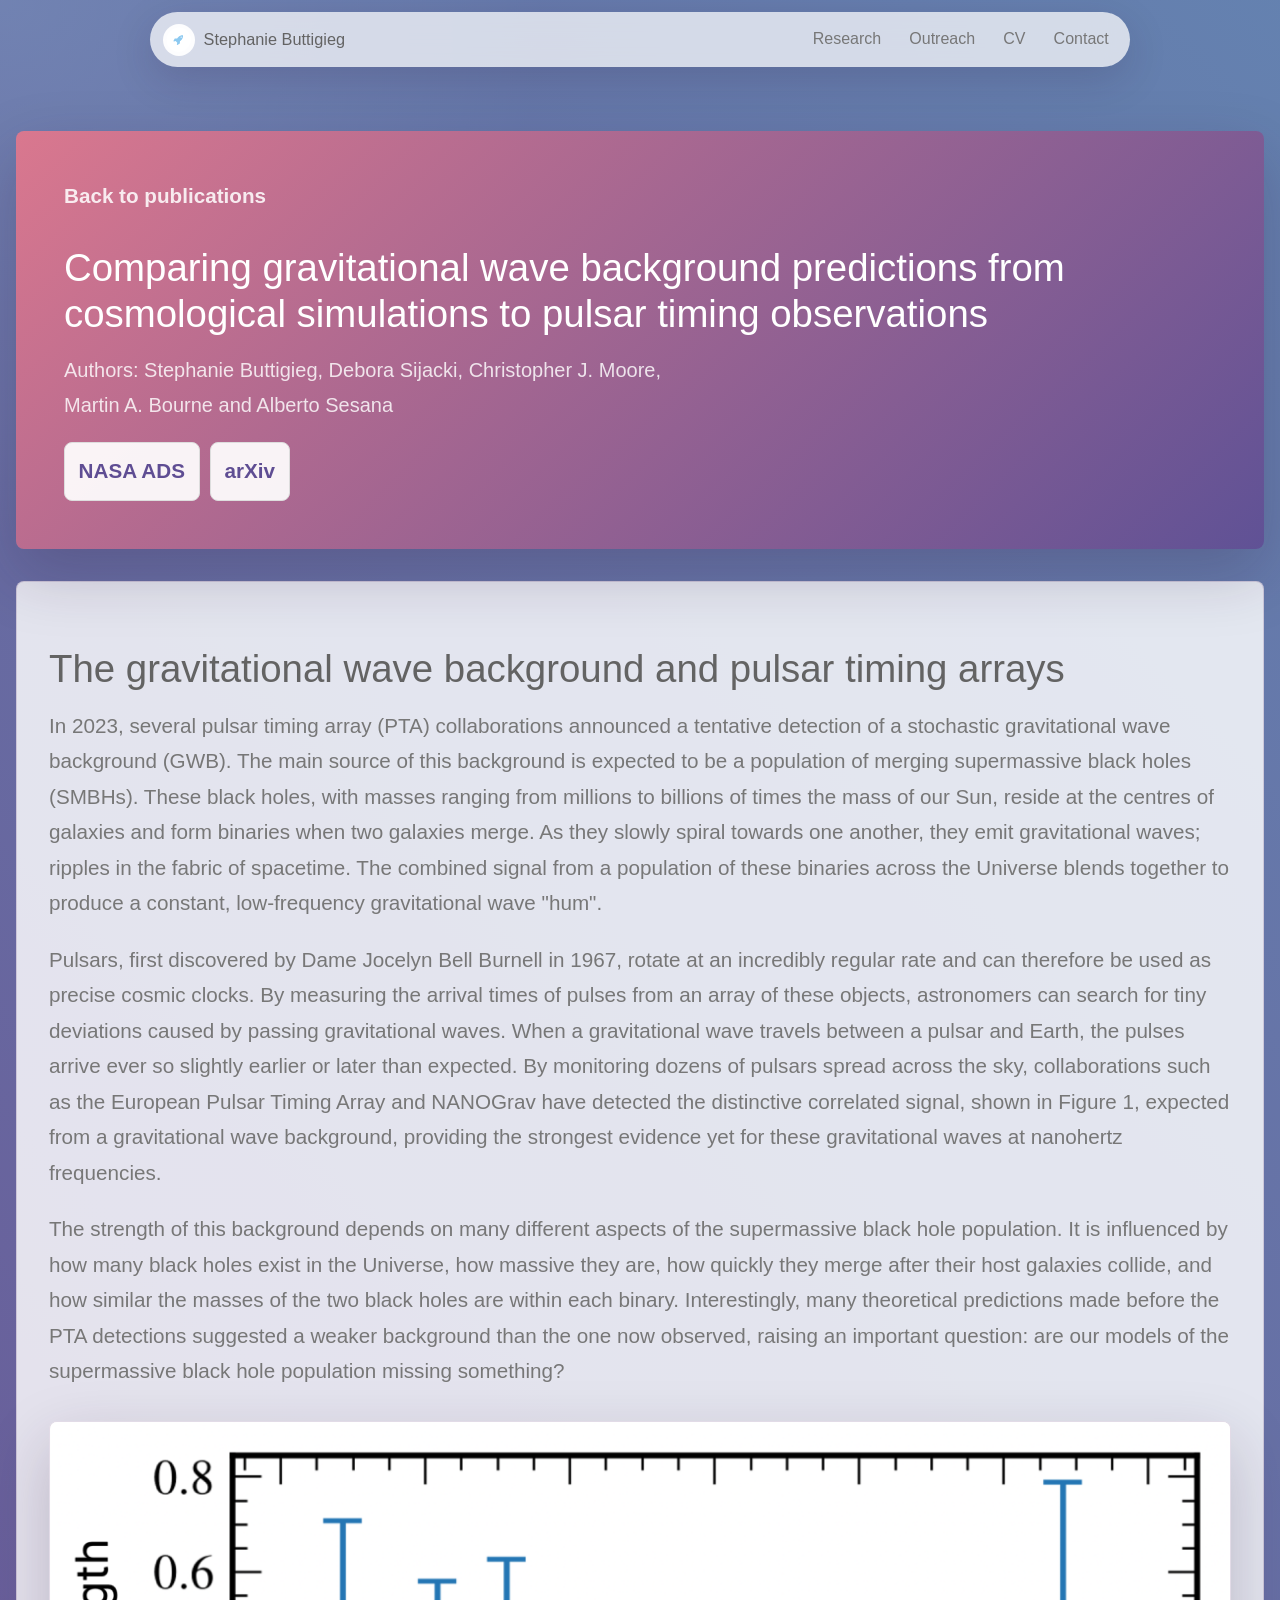
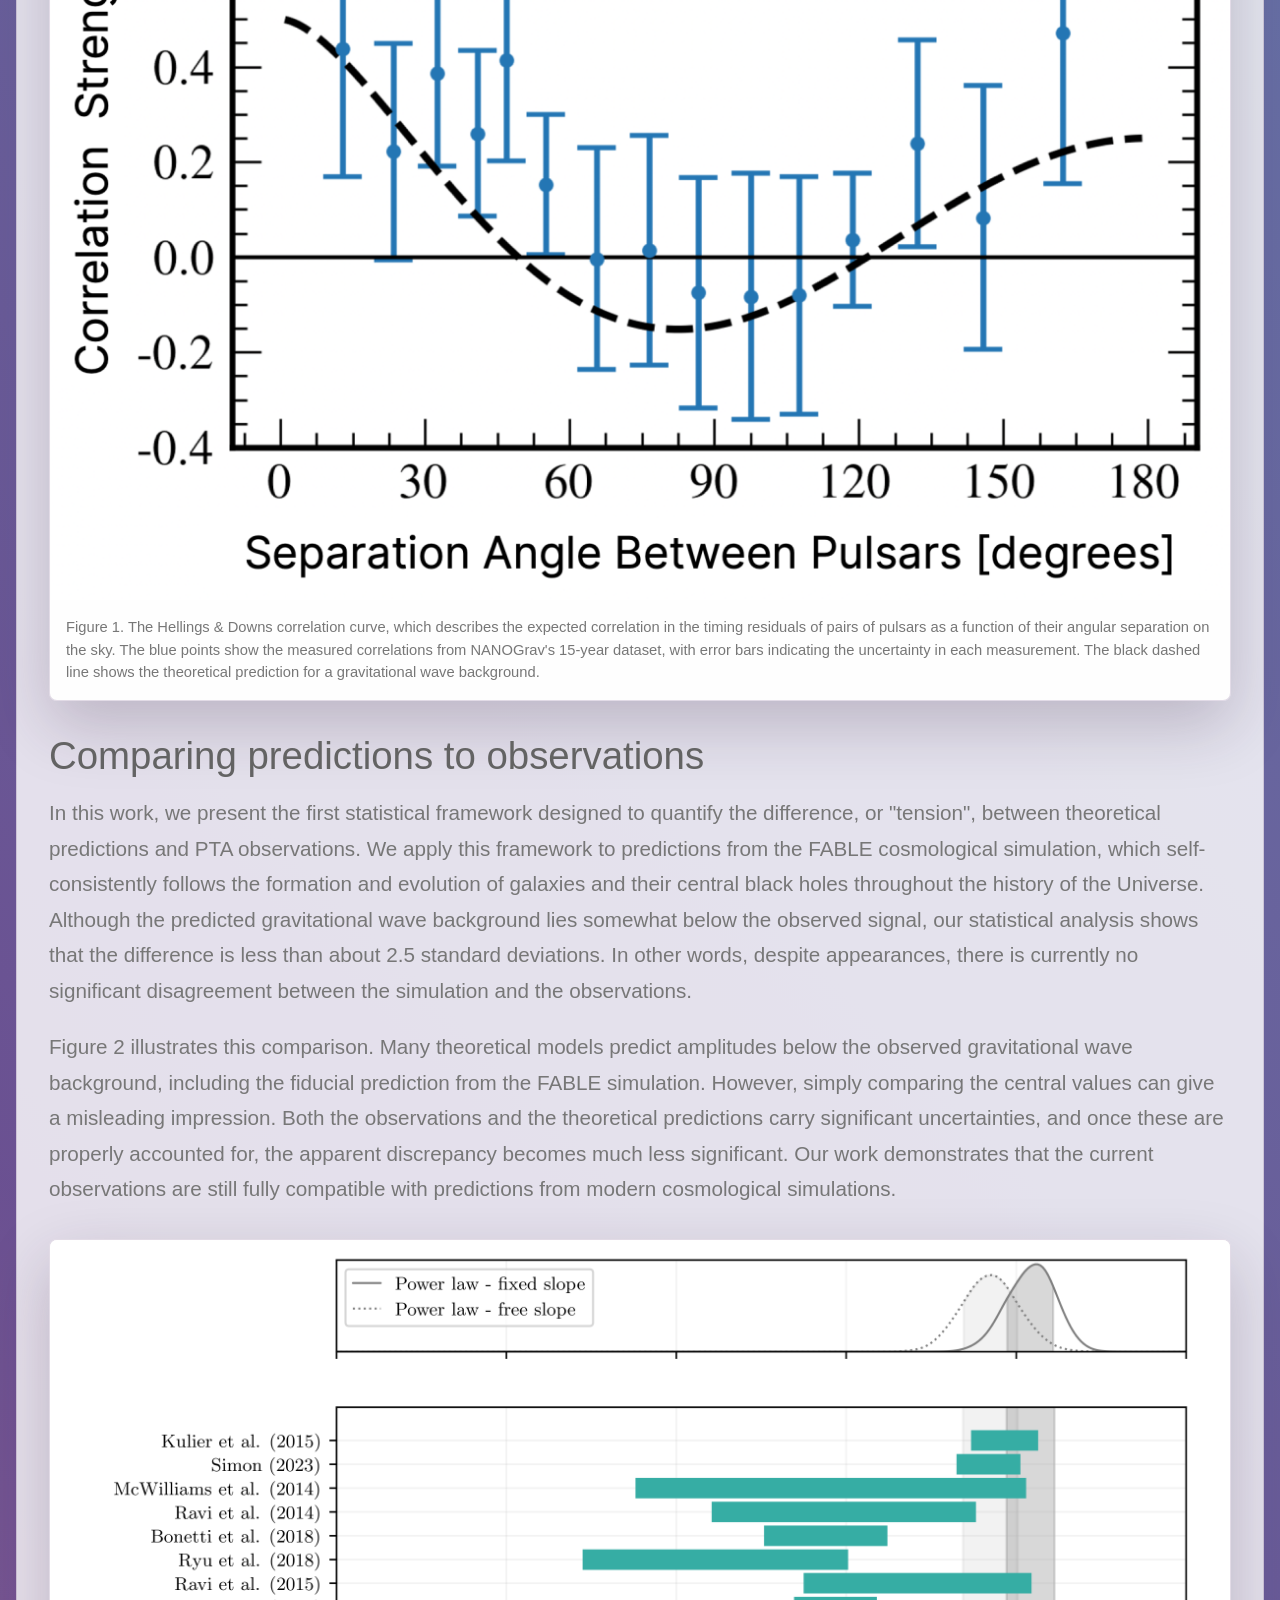
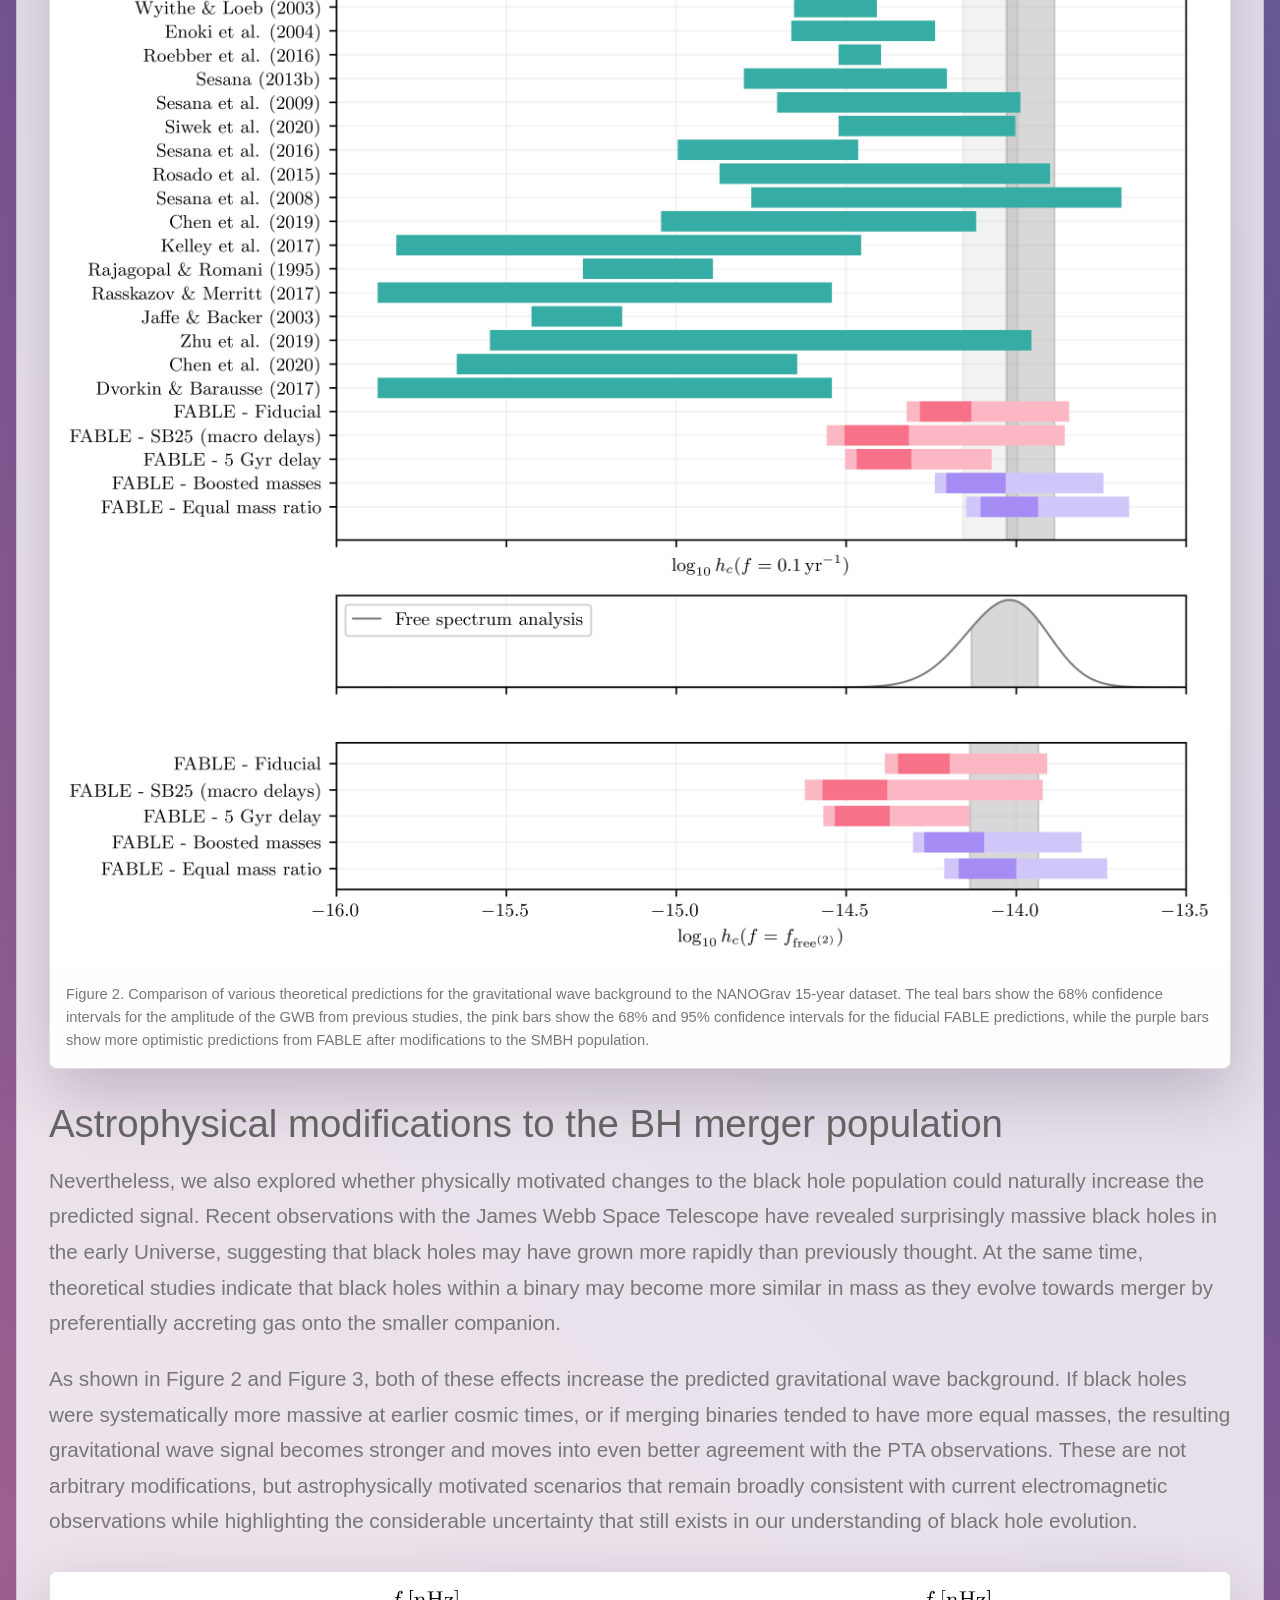
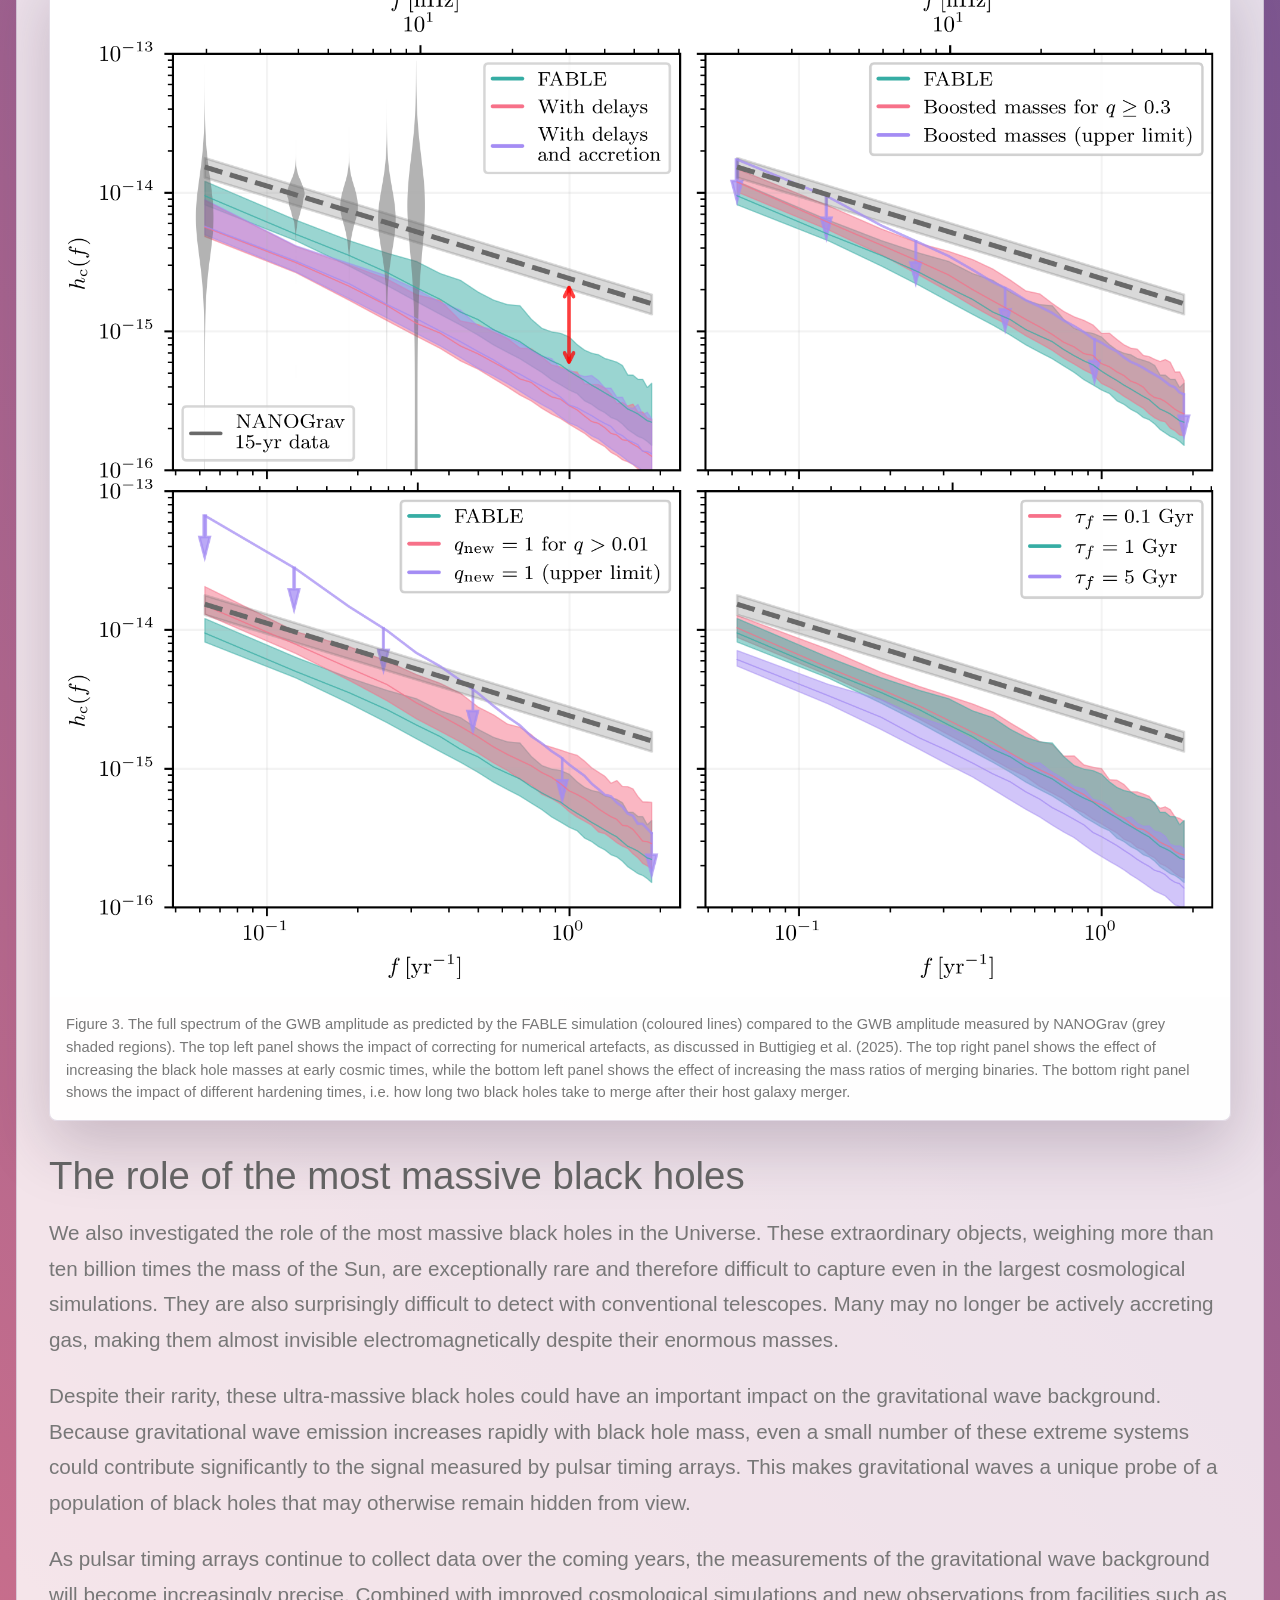
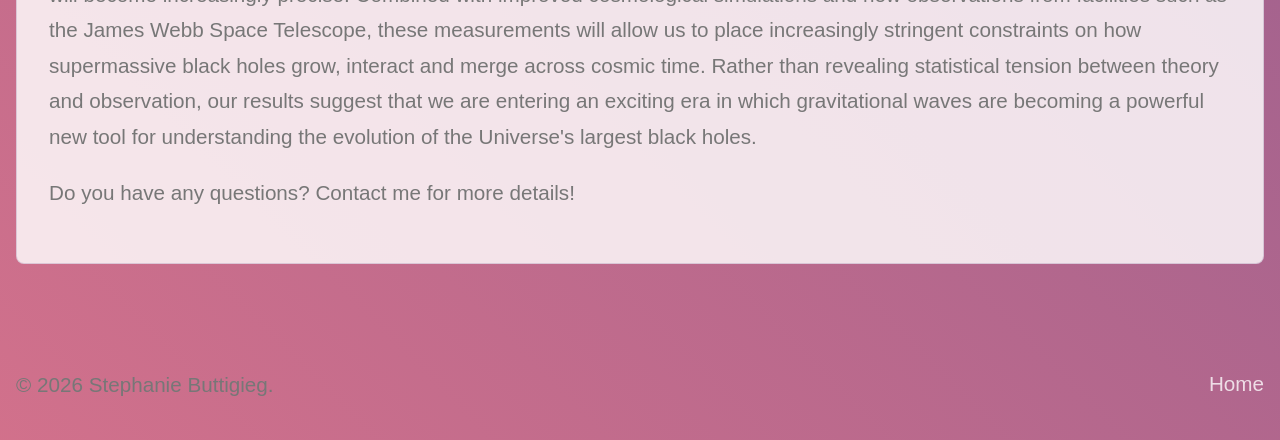
==== commit 1e343d4d: "Added figure" ====
--- a/gwb.html
+++ b/gwb.html
@@ -30,8 +30,8 @@
           <p class="lead">Authors: Stephanie Buttigieg, Debora Sijacki, Christopher J. Moore, Martin A. Bourne and Alberto Sesana</p>
           <div class="link-stack paper-links" aria-label="Paper links">
             <!-- <a href="https://doi.org/10.1093/mnras/staf1336">Journal article</a> -->
-            <a href="https://ui.adsabs.harvard.edu/abs/2025MNRAS.543.2019B/abstract">NASA ADS</a>
-            <a href="https://arxiv.org/abs/2504.17549">arXiv</a>
+            <a href="https://ui.adsabs.harvard.edu/abs/2026arXiv260705208B/abstract">NASA ADS</a>
+            <a href="https://arxiv.org/abs/2607.05208">arXiv</a>
           </div>
         </header>
 
@@ -70,8 +70,15 @@
             Nevertheless, we also explored whether physically motivated changes to the black hole population could naturally increase the predicted signal. Recent observations with the James Webb Space Telescope have revealed surprisingly massive black holes in the early Universe, suggesting that black holes may have grown more rapidly than previously thought. At the same time, theoretical studies indicate that black holes within a binary may become more similar in mass as they evolve towards merger by preferentially accreting gas onto the smaller companion.
           </p>
           <p>
-            As shown in Figure 2, both of these effects increase the predicted gravitational wave background. If black holes were systematically more massive at earlier cosmic times, or if merging binaries tended to have more equal masses, the resulting gravitational wave signal becomes stronger and moves into even better agreement with the PTA observations. These are not arbitrary modifications, but astrophysically motivated scenarios that remain broadly consistent with current electromagnetic observations while highlighting the considerable uncertainty that still exists in our understanding of black hole evolution.
+            As shown in Figure 2 and Figure 3, both of these effects increase the predicted gravitational wave background. If black holes were systematically more massive at earlier cosmic times, or if merging binaries tended to have more equal masses, the resulting gravitational wave signal becomes stronger and moves into even better agreement with the PTA observations. These are not arbitrary modifications, but astrophysically motivated scenarios that remain broadly consistent with current electromagnetic observations while highlighting the considerable uncertainty that still exists in our understanding of black hole evolution.
           </p>
+
+          <figure class="wide-figure">
+            <img src="assets/gwb_comparison.png" alt="The predicted gravitational wave background spectrum from the FABLE simulation and various models, compared to the NANOGrav 15-year dataset.">
+            <figcaption>
+              Figure 3. The full spectrum of the GWB amplitude as predicted by the FABLE simulation (coloured lines) compared to the GWB amplitude measured by NANOGrav (grey shaded regions). The top left panel shows the impact of correcting for numerical artefacts, as discussed in <a href="premature.html">Buttigieg et al. (2025)</a>. The top right panel shows the effect of increasing the black hole masses at early cosmic times, while the bottom left panel shows the effect of increasing the mass ratios of merging binaries. The bottom right panel shows the impact of different hardening times, i.e. how long two black holes take to merge after their host galaxy merger.
+            </figcaption>
+          </figure>
 
 
           <h2>The role of the most massive black holes</h2>
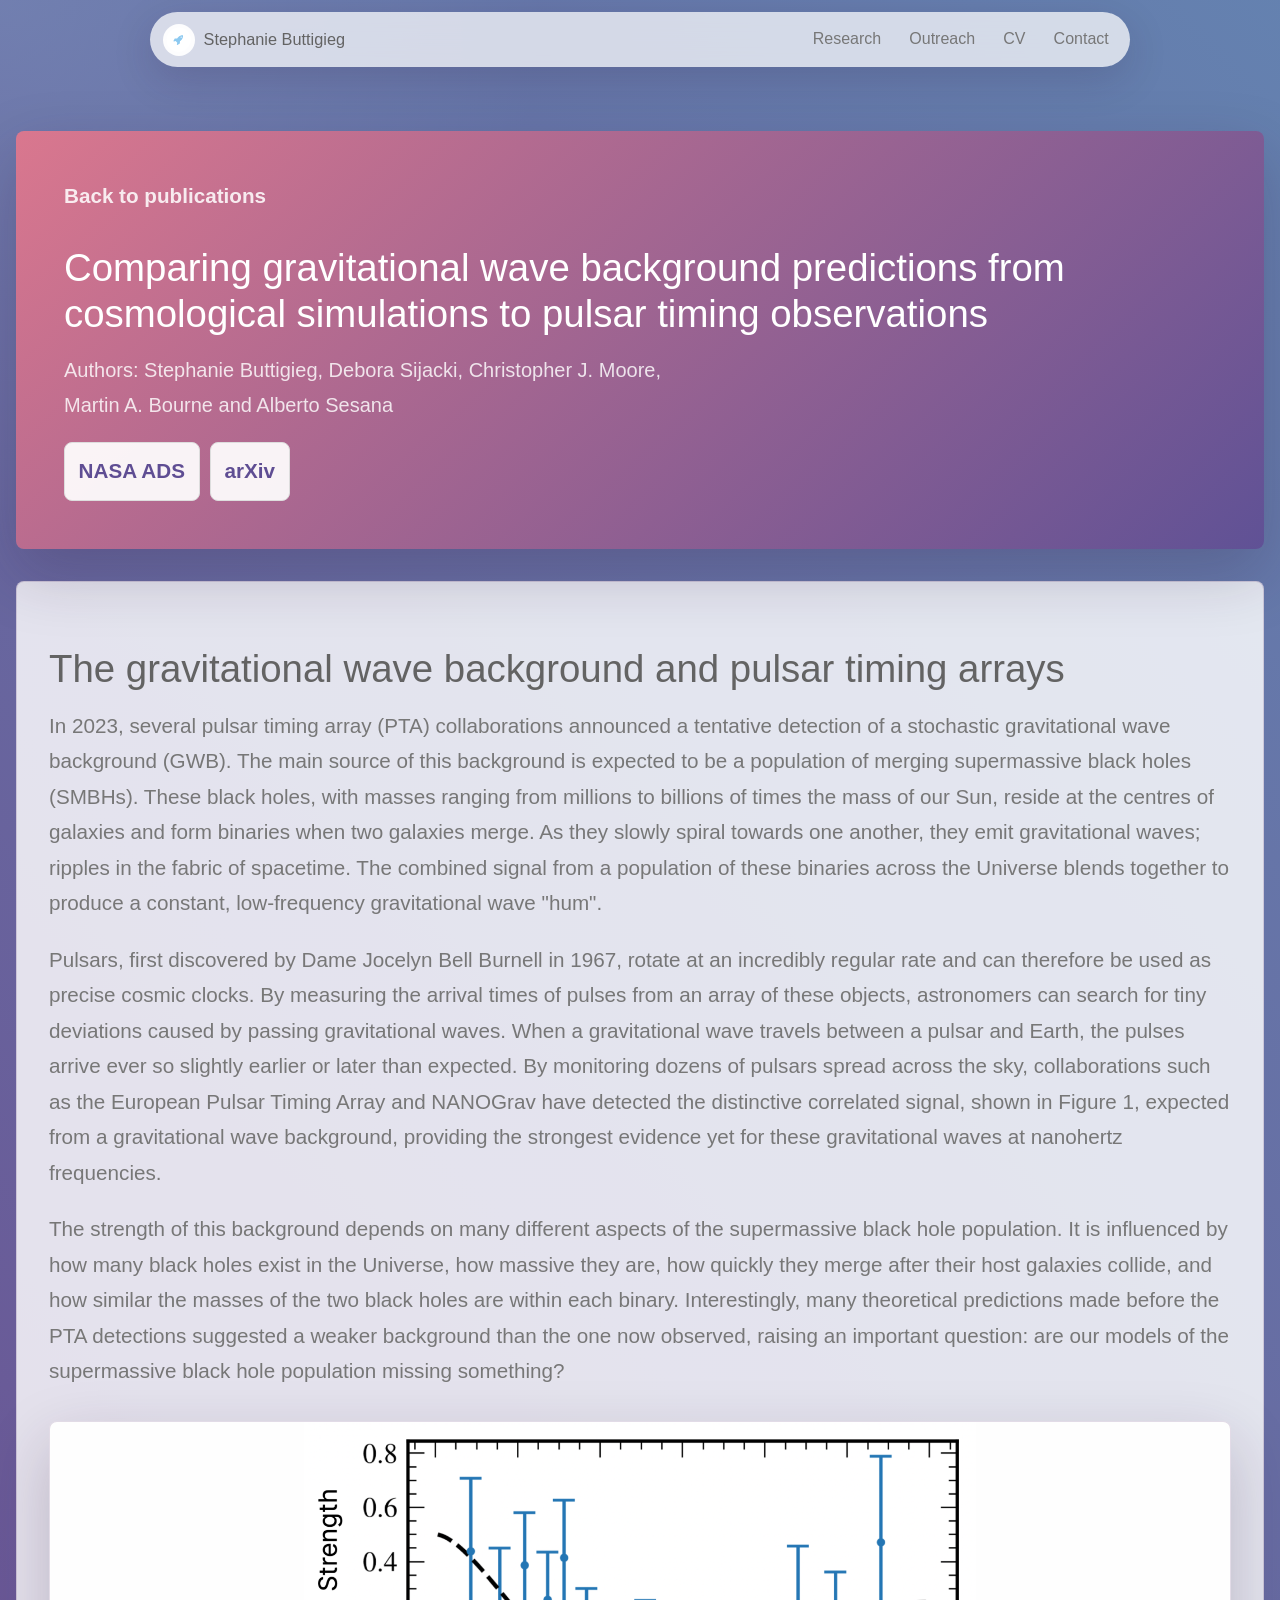
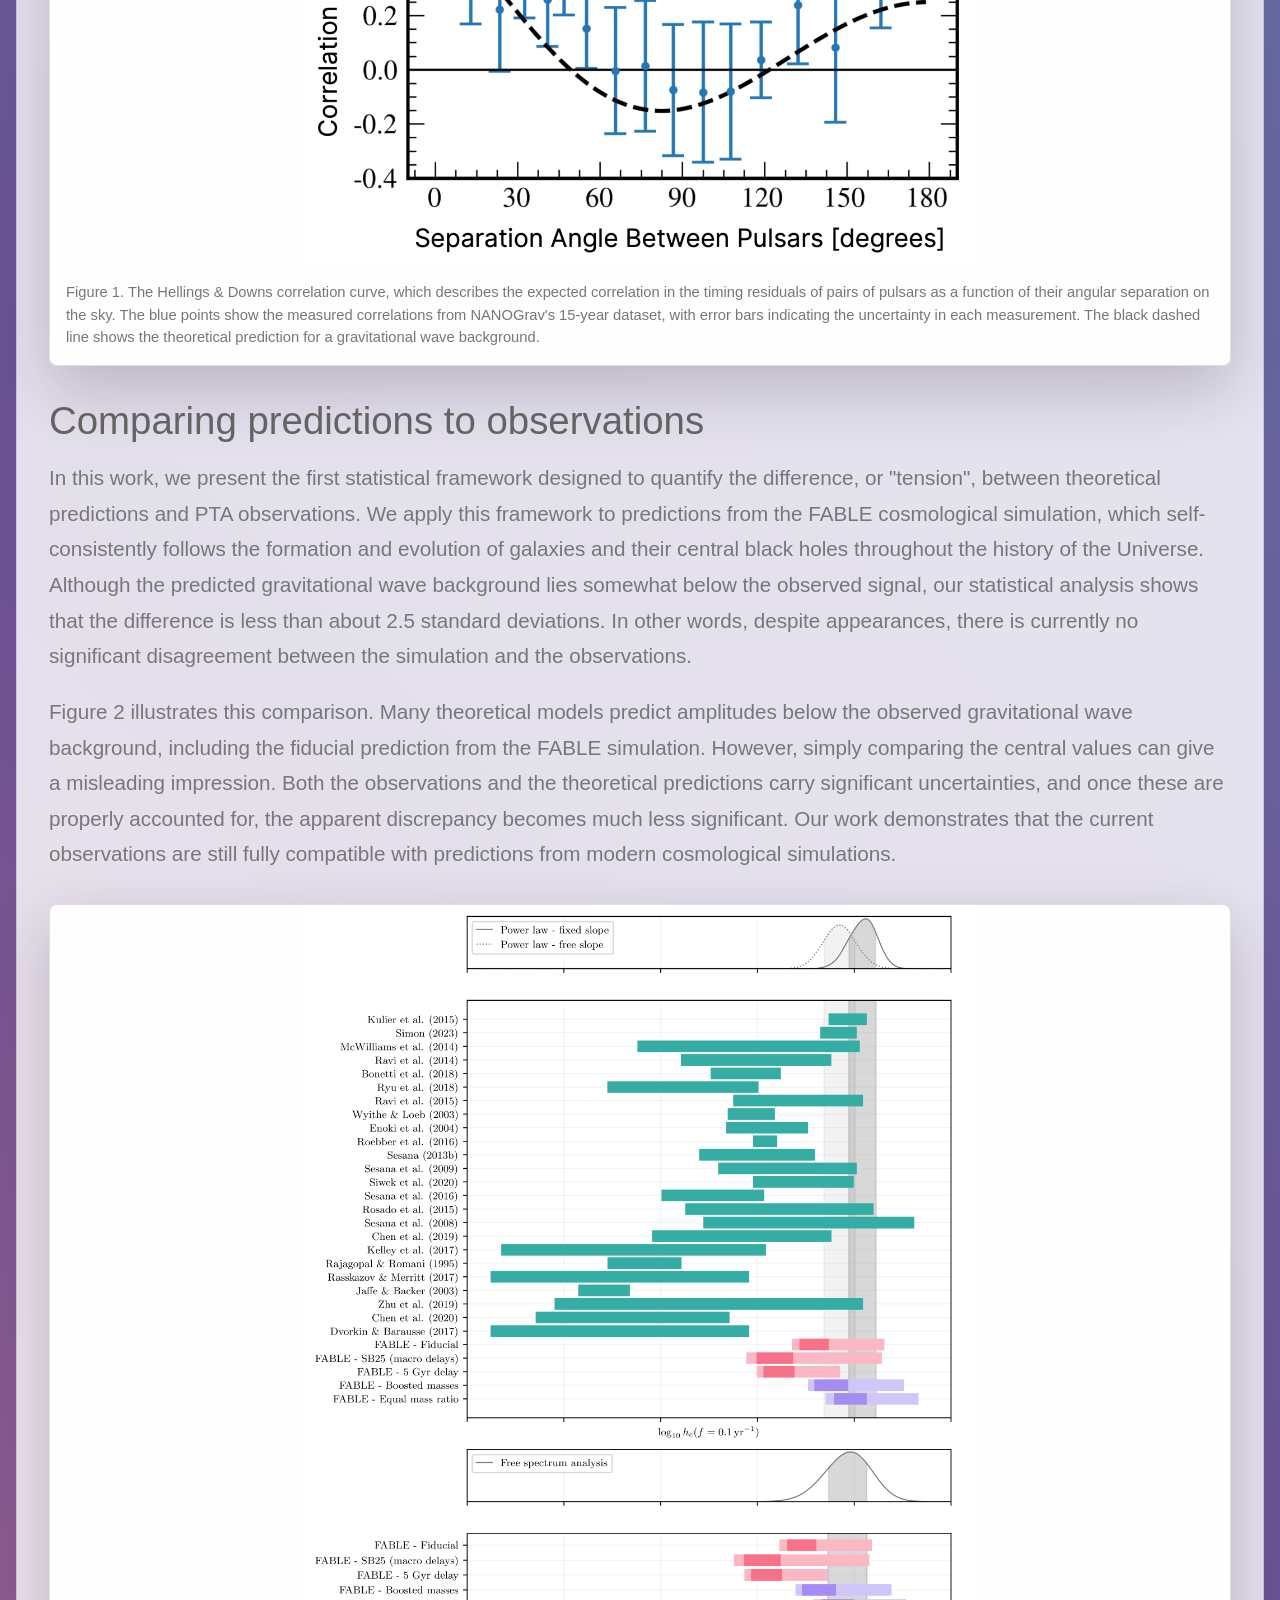
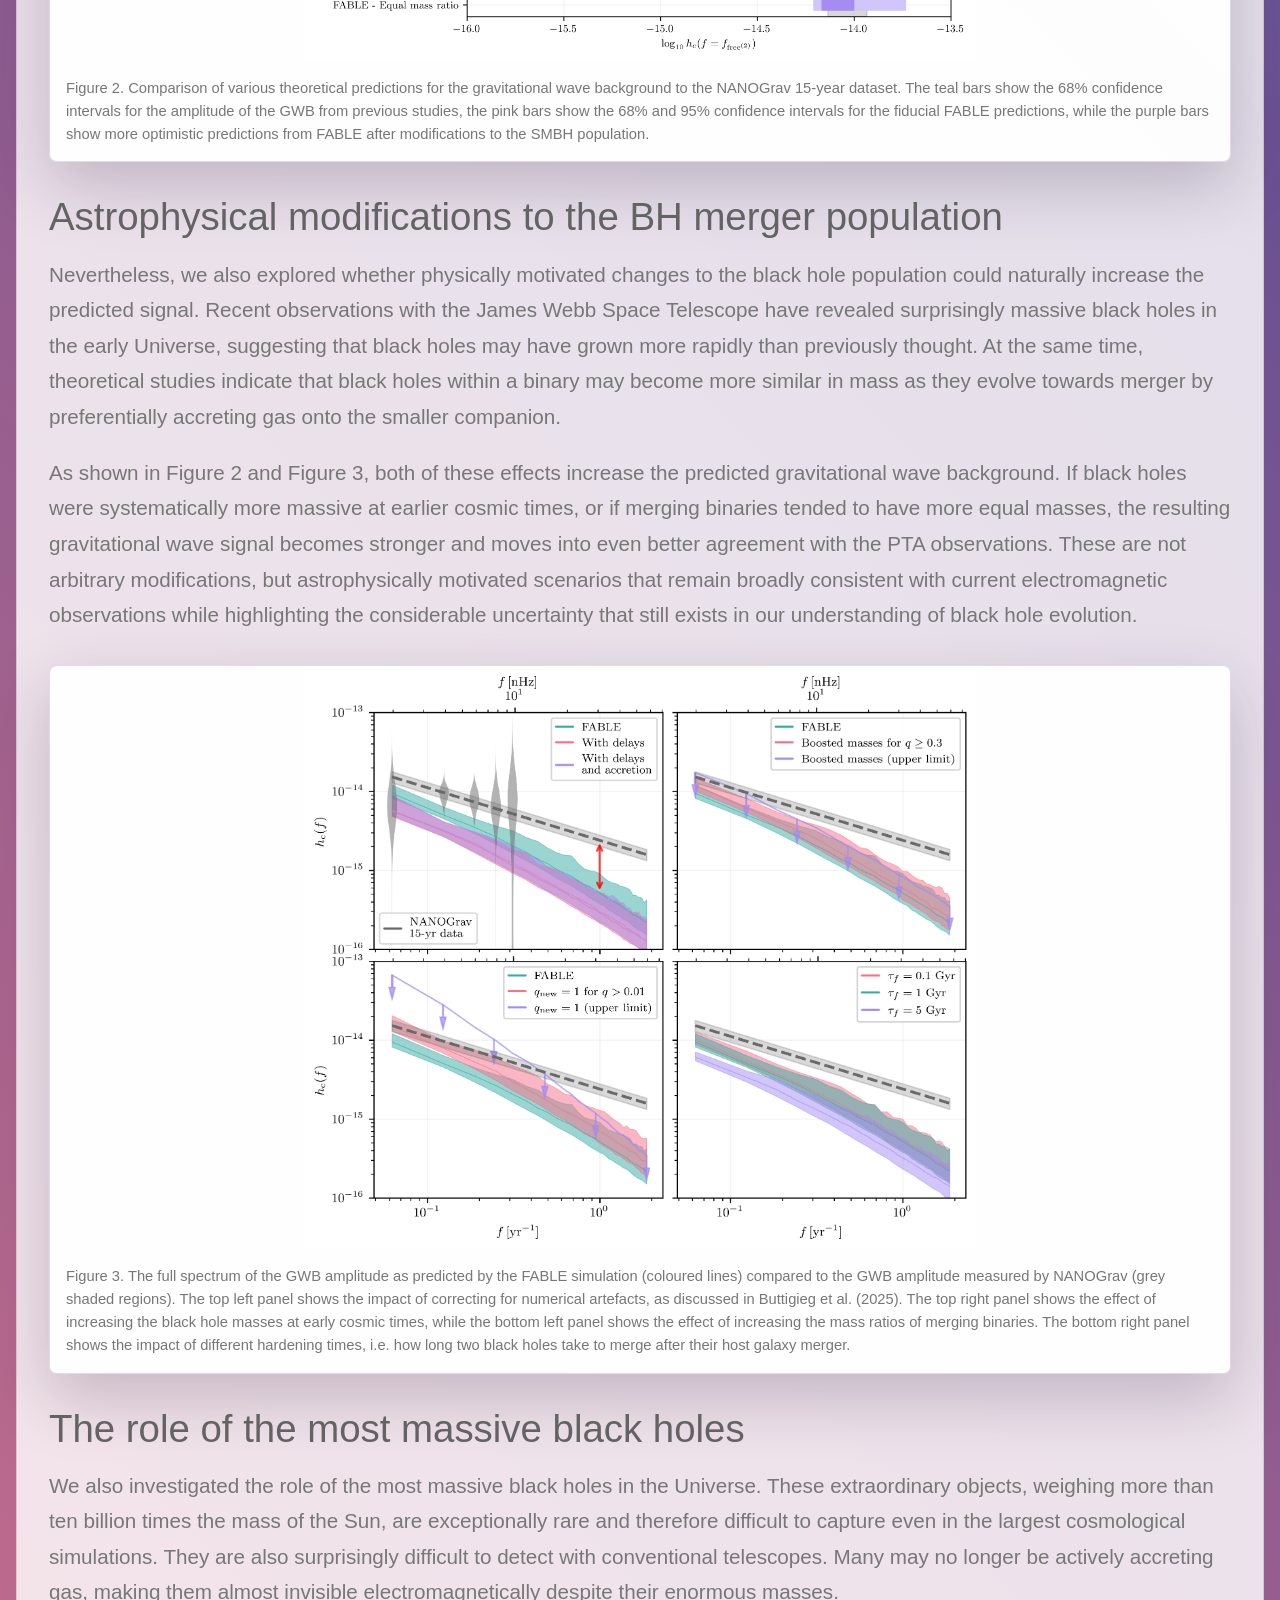
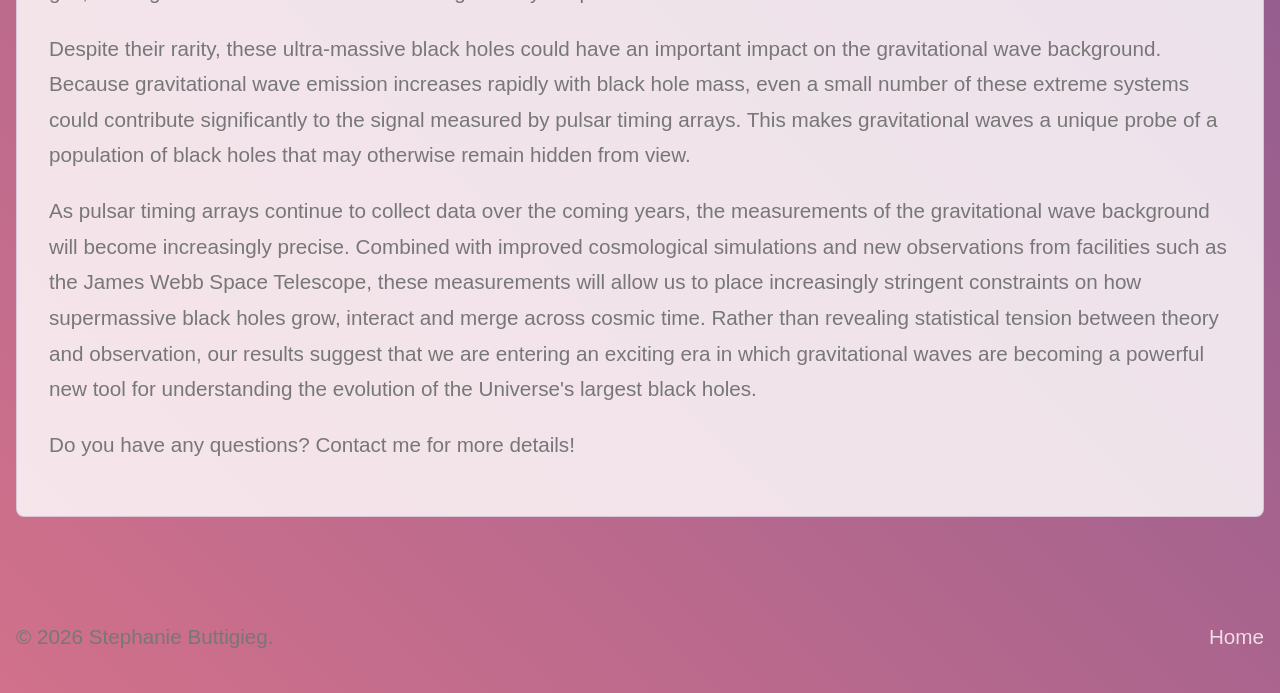
==== commit 34008695: "Figure sizes" ====
--- a/gwb.html
+++ b/gwb.html
@@ -44,7 +44,7 @@
           <p>
             The strength of this background depends on many different aspects of the supermassive black hole population. It is influenced by how many black holes exist in the Universe, how massive they are, how quickly they merge after their host galaxies collide, and how similar the masses of the two black holes are within each binary. Interestingly, many theoretical predictions made before the PTA detections suggested a weaker background than the one now observed, raising an important question: are our models of the supermassive black hole population missing something?          </p>
 
-          <figure class="wide-figure">
+          <figure class="wide-figure narrow-figure">
             <img src="assets/hd.png" alt="Hellings Downs correlation curve.">
             <figcaption>
               Figure 1. The Hellings & Downs correlation curve, which describes the expected correlation in the timing residuals of pairs of pulsars as a function of their angular separation on the sky. The blue points show the measured correlations from NANOGrav's 15-year dataset, with error bars indicating the uncertainty in each measurement. The black dashed line shows the theoretical prediction for a gravitational wave background.
@@ -58,7 +58,7 @@
           <p>
             Figure 2 illustrates this comparison. Many theoretical models predict amplitudes below the observed gravitational wave background, including the fiducial prediction from the FABLE simulation. However, simply comparing the central values can give a misleading impression. Both the observations and the theoretical predictions carry significant uncertainties, and once these are properly accounted for, the apparent discrepancy becomes much less significant. Our work demonstrates that the current observations are still fully compatible with predictions from modern cosmological simulations. </p>
 
-          <figure class="wide-figure">
+          <figure class="wide-figure narrow-figure">
             <img src="assets/model_comparison.png" alt="Comparison of various theoretical predictions for the gravitational wave background to the NANOGrav 15-year dataset.">
             <figcaption>
               Figure 2. Comparison of various theoretical predictions for the gravitational wave background to the NANOGrav 15-year dataset. The teal bars show the 68% confidence intervals for the amplitude of the GWB from previous studies, the pink bars show the 68% and 95% confidence intervals for the fiducial FABLE predictions, while the purple bars show more optimistic predictions from FABLE after modifications to the SMBH population.
@@ -73,7 +73,7 @@
             As shown in Figure 2 and Figure 3, both of these effects increase the predicted gravitational wave background. If black holes were systematically more massive at earlier cosmic times, or if merging binaries tended to have more equal masses, the resulting gravitational wave signal becomes stronger and moves into even better agreement with the PTA observations. These are not arbitrary modifications, but astrophysically motivated scenarios that remain broadly consistent with current electromagnetic observations while highlighting the considerable uncertainty that still exists in our understanding of black hole evolution.
           </p>
 
-          <figure class="wide-figure">
+          <figure class="wide-figure narrow-figure">
             <img src="assets/gwb_comparison.png" alt="The predicted gravitational wave background spectrum from the FABLE simulation and various models, compared to the NANOGrav 15-year dataset.">
             <figcaption>
               Figure 3. The full spectrum of the GWB amplitude as predicted by the FABLE simulation (coloured lines) compared to the GWB amplitude measured by NANOGrav (grey shaded regions). The top left panel shows the impact of correcting for numerical artefacts, as discussed in <a href="premature.html">Buttigieg et al. (2025)</a>. The top right panel shows the effect of increasing the black hole masses at early cosmic times, while the bottom left panel shows the effect of increasing the mass ratios of merging binaries. The bottom right panel shows the impact of different hardening times, i.e. how long two black holes take to merge after their host galaxy merger.
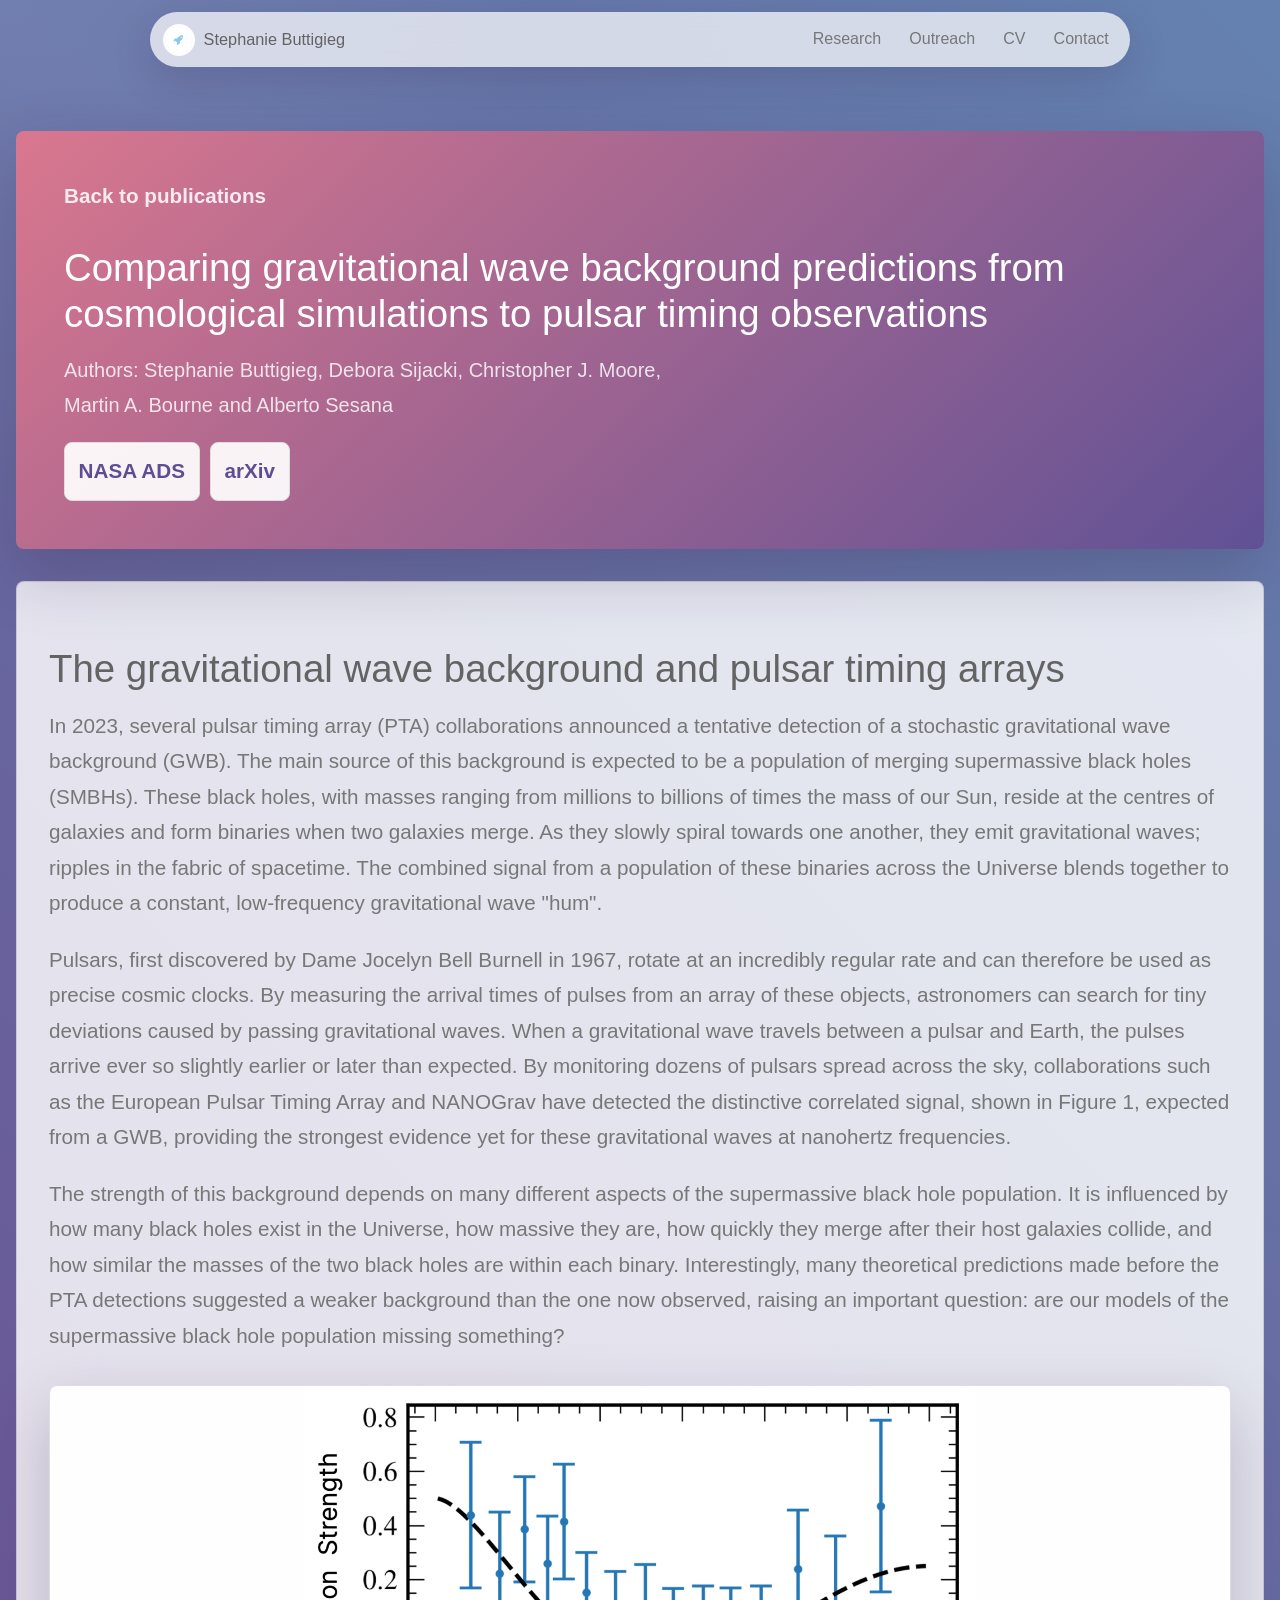
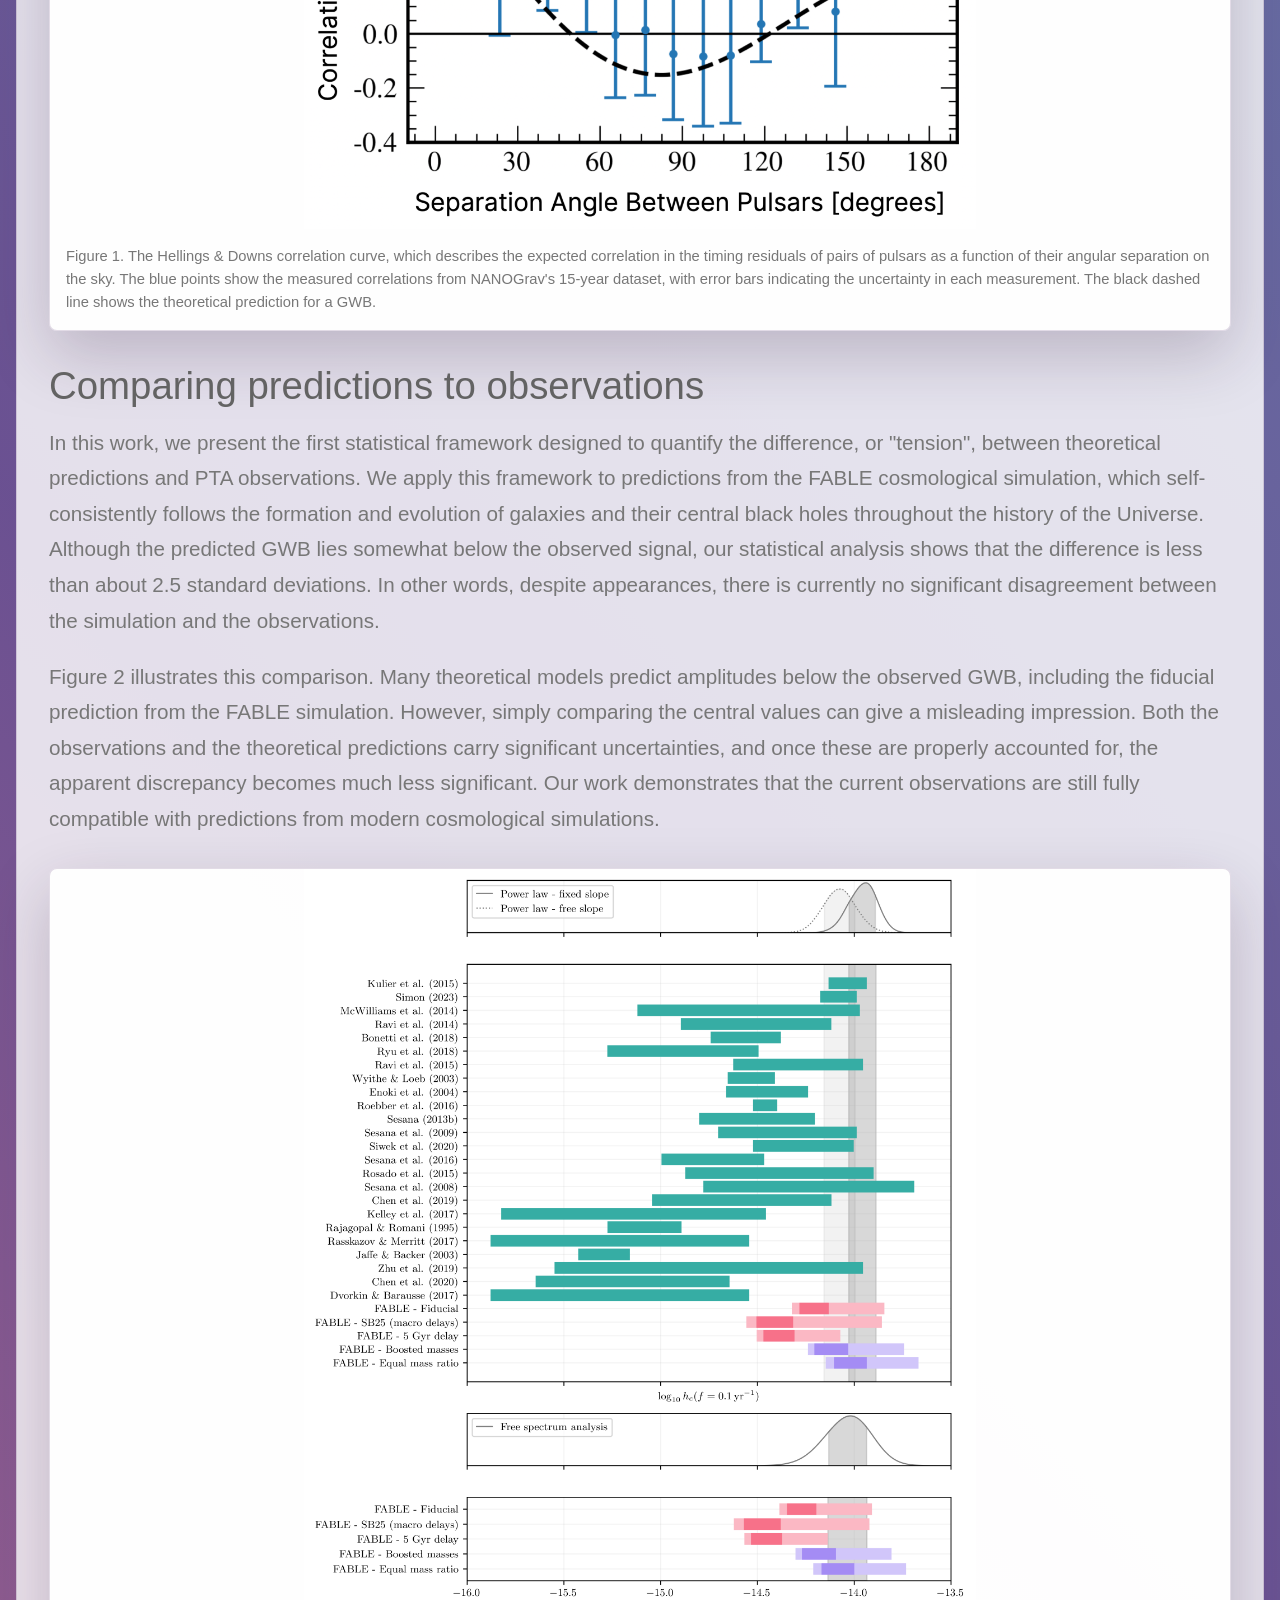
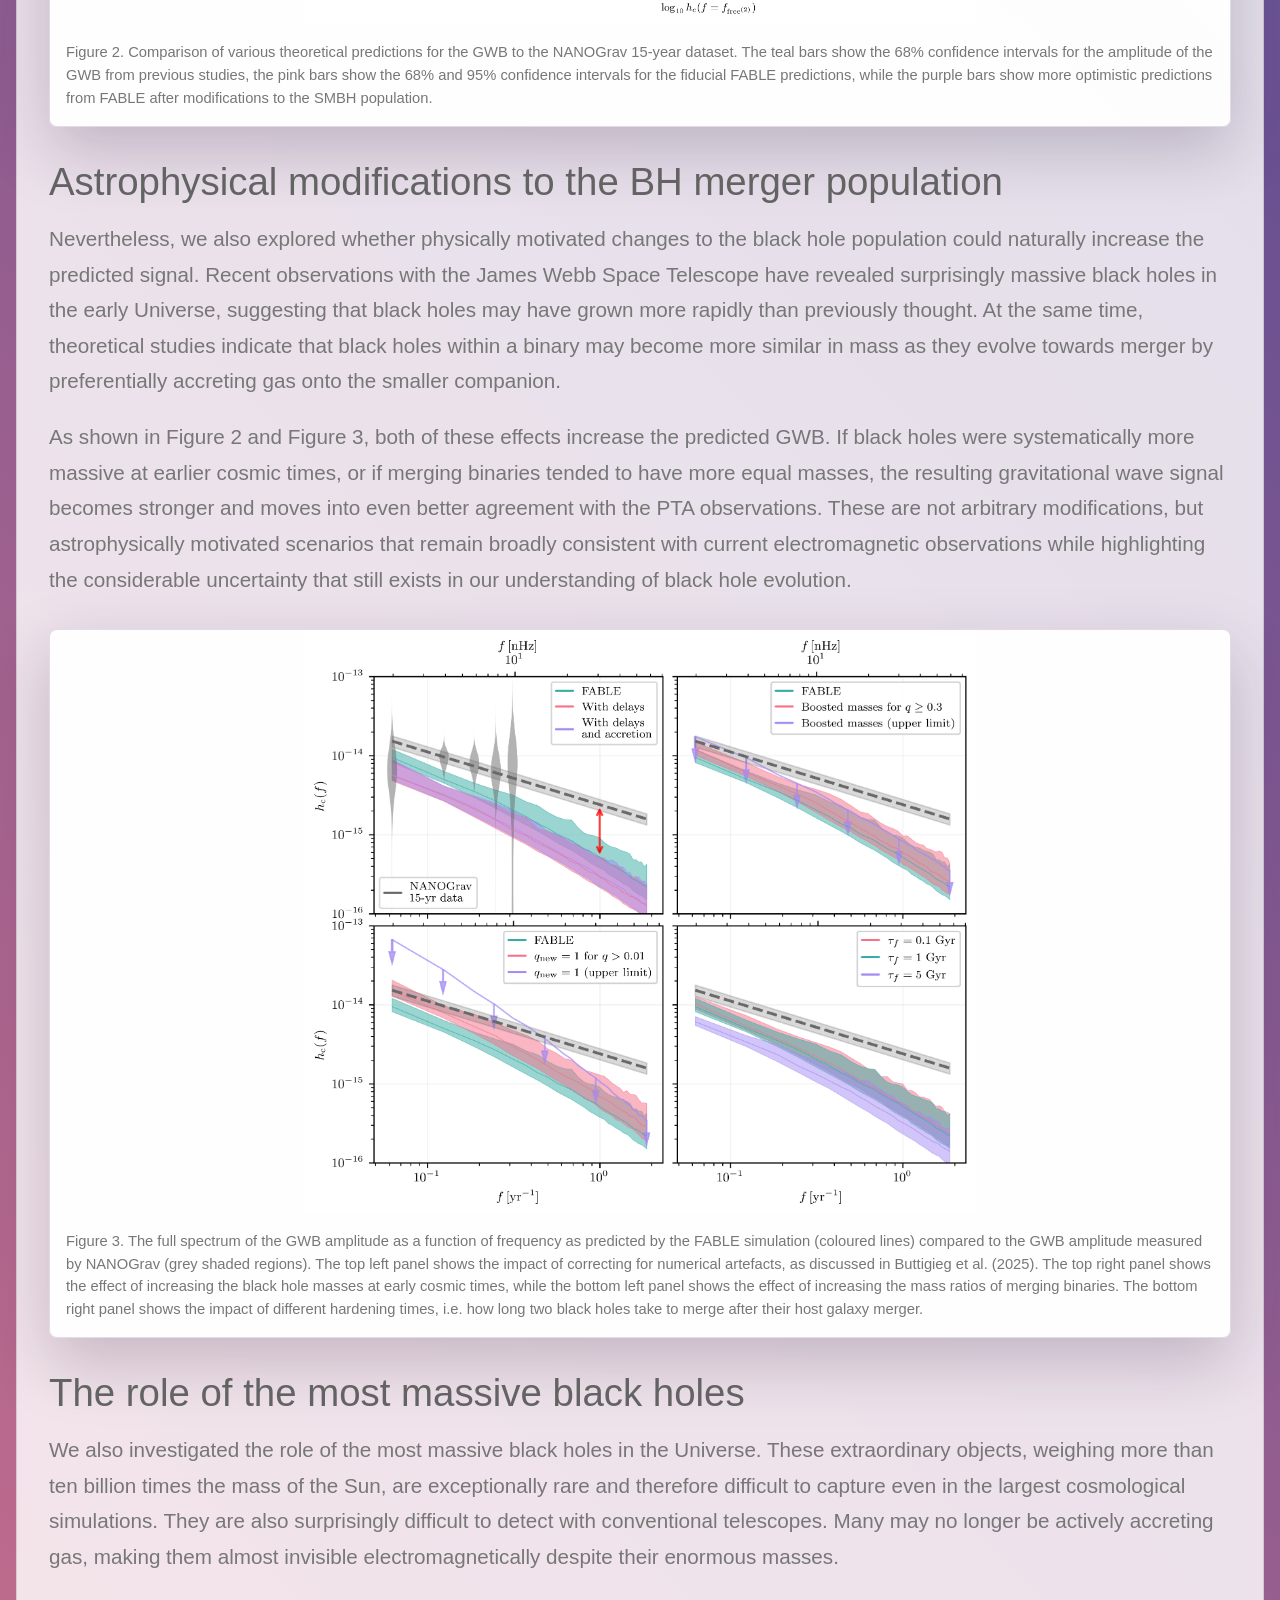
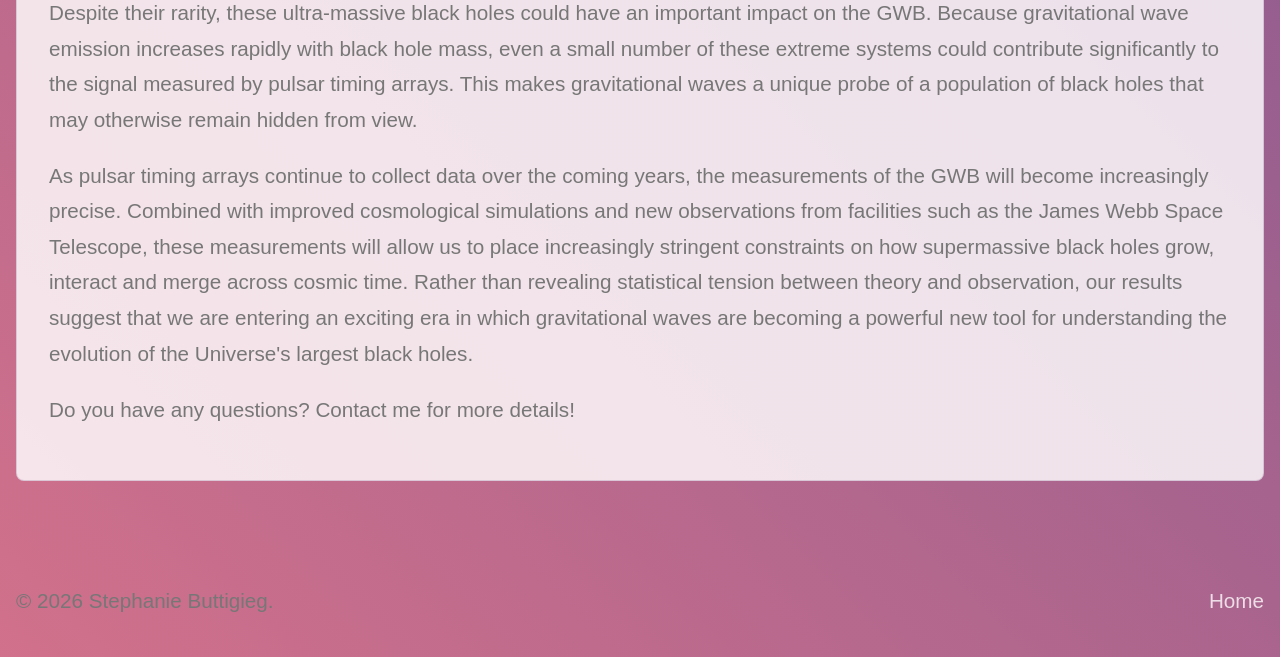
==== commit ef88f623: "GWB article edits" ====
--- a/gwb.html
+++ b/gwb.html
@@ -40,28 +40,28 @@
           <p>
             In 2023, several pulsar timing array (PTA) collaborations announced a tentative detection of a stochastic gravitational wave background (GWB). The main source of this background is expected to be a population of merging supermassive black holes (SMBHs). These black holes, with masses ranging from millions to billions of times the mass of our Sun, reside at the centres of galaxies and form binaries when two galaxies merge. As they slowly spiral towards one another, they emit gravitational waves; ripples in the fabric of spacetime. The combined signal from a population of these binaries across the Universe blends together to produce a constant, low-frequency gravitational wave "hum".          </p>
           <p>
-            Pulsars, first discovered by Dame Jocelyn Bell Burnell in 1967, rotate at an incredibly regular rate and can therefore be used as precise cosmic clocks. By measuring the arrival times of pulses from an array of these objects, astronomers can search for tiny deviations caused by passing gravitational waves. When a gravitational wave travels between a pulsar and Earth, the pulses arrive ever so slightly earlier or later than expected. By monitoring dozens of pulsars spread across the sky, collaborations such as the European Pulsar Timing Array and <a href="https://nanograv.org/science/topics/pulsars-cosmic-clocks">NANOGrav</a> have detected the distinctive correlated signal, shown in Figure 1, expected from a gravitational wave background, providing the strongest evidence yet for these gravitational waves at nanohertz frequencies. </p>
+            Pulsars, first discovered by Dame Jocelyn Bell Burnell in 1967, rotate at an incredibly regular rate and can therefore be used as precise cosmic clocks. By measuring the arrival times of pulses from an array of these objects, astronomers can search for tiny deviations caused by passing gravitational waves. When a gravitational wave travels between a pulsar and Earth, the pulses arrive ever so slightly earlier or later than expected. By monitoring dozens of pulsars spread across the sky, collaborations such as the European Pulsar Timing Array and <a href="https://nanograv.org/science/topics/pulsars-cosmic-clocks">NANOGrav</a> have detected the distinctive correlated signal, shown in Figure 1, expected from a GWB, providing the strongest evidence yet for these gravitational waves at nanohertz frequencies. </p>
           <p>
             The strength of this background depends on many different aspects of the supermassive black hole population. It is influenced by how many black holes exist in the Universe, how massive they are, how quickly they merge after their host galaxies collide, and how similar the masses of the two black holes are within each binary. Interestingly, many theoretical predictions made before the PTA detections suggested a weaker background than the one now observed, raising an important question: are our models of the supermassive black hole population missing something?          </p>
 
           <figure class="wide-figure narrow-figure">
             <img src="assets/hd.png" alt="Hellings Downs correlation curve.">
             <figcaption>
-              Figure 1. The Hellings & Downs correlation curve, which describes the expected correlation in the timing residuals of pairs of pulsars as a function of their angular separation on the sky. The blue points show the measured correlations from NANOGrav's 15-year dataset, with error bars indicating the uncertainty in each measurement. The black dashed line shows the theoretical prediction for a gravitational wave background.
+              Figure 1. The Hellings & Downs correlation curve, which describes the expected correlation in the timing residuals of pairs of pulsars as a function of their angular separation on the sky. The blue points show the measured correlations from NANOGrav's 15-year dataset, with error bars indicating the uncertainty in each measurement. The black dashed line shows the theoretical prediction for a GWB.
             </figcaption>
           </figure>
 
           <h2>Comparing predictions to observations</h2>
           <p>
-            In this work, we present the first statistical framework designed to quantify the difference, or "tension", between theoretical predictions and PTA observations. We apply this framework to predictions from the FABLE cosmological simulation, which self-consistently follows the formation and evolution of galaxies and their central black holes throughout the history of the Universe. Although the predicted gravitational wave background lies somewhat below the observed signal, our statistical analysis shows that the difference is less than about 2.5 standard deviations. In other words, despite appearances, there is currently no significant disagreement between the simulation and the observations.
+            In this work, we present the first statistical framework designed to quantify the difference, or "tension", between theoretical predictions and PTA observations. We apply this framework to predictions from the FABLE cosmological simulation, which self-consistently follows the formation and evolution of galaxies and their central black holes throughout the history of the Universe. Although the predicted GWB lies somewhat below the observed signal, our statistical analysis shows that the difference is less than about 2.5 standard deviations. In other words, despite appearances, there is currently no significant disagreement between the simulation and the observations.
           </p>
           <p>
-            Figure 2 illustrates this comparison. Many theoretical models predict amplitudes below the observed gravitational wave background, including the fiducial prediction from the FABLE simulation. However, simply comparing the central values can give a misleading impression. Both the observations and the theoretical predictions carry significant uncertainties, and once these are properly accounted for, the apparent discrepancy becomes much less significant. Our work demonstrates that the current observations are still fully compatible with predictions from modern cosmological simulations. </p>
+            Figure 2 illustrates this comparison. Many theoretical models predict amplitudes below the observed GWB, including the fiducial prediction from the FABLE simulation. However, simply comparing the central values can give a misleading impression. Both the observations and the theoretical predictions carry significant uncertainties, and once these are properly accounted for, the apparent discrepancy becomes much less significant. Our work demonstrates that the current observations are still fully compatible with predictions from modern cosmological simulations. </p>
 
           <figure class="wide-figure narrow-figure">
             <img src="assets/model_comparison.png" alt="Comparison of various theoretical predictions for the gravitational wave background to the NANOGrav 15-year dataset.">
             <figcaption>
-              Figure 2. Comparison of various theoretical predictions for the gravitational wave background to the NANOGrav 15-year dataset. The teal bars show the 68% confidence intervals for the amplitude of the GWB from previous studies, the pink bars show the 68% and 95% confidence intervals for the fiducial FABLE predictions, while the purple bars show more optimistic predictions from FABLE after modifications to the SMBH population.
+              Figure 2. Comparison of various theoretical predictions for the GWB to the NANOGrav 15-year dataset. The teal bars show the 68% confidence intervals for the amplitude of the GWB from previous studies, the pink bars show the 68% and 95% confidence intervals for the fiducial FABLE predictions, while the purple bars show more optimistic predictions from FABLE after modifications to the SMBH population.
             </figcaption>
           </figure>
 
@@ -70,13 +70,13 @@
             Nevertheless, we also explored whether physically motivated changes to the black hole population could naturally increase the predicted signal. Recent observations with the James Webb Space Telescope have revealed surprisingly massive black holes in the early Universe, suggesting that black holes may have grown more rapidly than previously thought. At the same time, theoretical studies indicate that black holes within a binary may become more similar in mass as they evolve towards merger by preferentially accreting gas onto the smaller companion.
           </p>
           <p>
-            As shown in Figure 2 and Figure 3, both of these effects increase the predicted gravitational wave background. If black holes were systematically more massive at earlier cosmic times, or if merging binaries tended to have more equal masses, the resulting gravitational wave signal becomes stronger and moves into even better agreement with the PTA observations. These are not arbitrary modifications, but astrophysically motivated scenarios that remain broadly consistent with current electromagnetic observations while highlighting the considerable uncertainty that still exists in our understanding of black hole evolution.
+            As shown in Figure 2 and Figure 3, both of these effects increase the predicted GWB. If black holes were systematically more massive at earlier cosmic times, or if merging binaries tended to have more equal masses, the resulting gravitational wave signal becomes stronger and moves into even better agreement with the PTA observations. These are not arbitrary modifications, but astrophysically motivated scenarios that remain broadly consistent with current electromagnetic observations while highlighting the considerable uncertainty that still exists in our understanding of black hole evolution.
           </p>
 
           <figure class="wide-figure narrow-figure">
             <img src="assets/gwb_comparison.png" alt="The predicted gravitational wave background spectrum from the FABLE simulation and various models, compared to the NANOGrav 15-year dataset.">
             <figcaption>
-              Figure 3. The full spectrum of the GWB amplitude as predicted by the FABLE simulation (coloured lines) compared to the GWB amplitude measured by NANOGrav (grey shaded regions). The top left panel shows the impact of correcting for numerical artefacts, as discussed in <a href="premature.html">Buttigieg et al. (2025)</a>. The top right panel shows the effect of increasing the black hole masses at early cosmic times, while the bottom left panel shows the effect of increasing the mass ratios of merging binaries. The bottom right panel shows the impact of different hardening times, i.e. how long two black holes take to merge after their host galaxy merger.
+              Figure 3. The full spectrum of the GWB amplitude as a function of frequency as predicted by the FABLE simulation (coloured lines) compared to the GWB amplitude measured by NANOGrav (grey shaded regions). The top left panel shows the impact of correcting for numerical artefacts, as discussed in <a href="premature.html">Buttigieg et al. (2025)</a>. The top right panel shows the effect of increasing the black hole masses at early cosmic times, while the bottom left panel shows the effect of increasing the mass ratios of merging binaries. The bottom right panel shows the impact of different hardening times, i.e. how long two black holes take to merge after their host galaxy merger.
             </figcaption>
           </figure>
 
@@ -87,11 +87,11 @@
             We also investigated the role of the most massive black holes in the Universe. These extraordinary objects, weighing more than ten billion times the mass of the Sun, are exceptionally rare and therefore difficult to capture even in the largest cosmological simulations. They are also surprisingly difficult to detect with conventional telescopes. Many may no longer be actively accreting gas, making them almost invisible electromagnetically despite their enormous masses.
           </p>
           <p>
-            Despite their rarity, these ultra-massive black holes could have an important impact on the gravitational wave background. Because gravitational wave emission increases rapidly with black hole mass, even a small number of these extreme systems could contribute significantly to the signal measured by pulsar timing arrays. This makes gravitational waves a unique probe of a population of black holes that may otherwise remain hidden from view.
+            Despite their rarity, these ultra-massive black holes could have an important impact on the GWB. Because gravitational wave emission increases rapidly with black hole mass, even a small number of these extreme systems could contribute significantly to the signal measured by pulsar timing arrays. This makes gravitational waves a unique probe of a population of black holes that may otherwise remain hidden from view.
           </p>
 
           <p>
-            As pulsar timing arrays continue to collect data over the coming years, the measurements of the gravitational wave background will become increasingly precise. Combined with improved cosmological simulations and new observations from facilities such as the James Webb Space Telescope, these measurements will allow us to place increasingly stringent constraints on how supermassive black holes grow, interact and merge across cosmic time. Rather than revealing statistical tension between theory and observation, our results suggest that we are entering an exciting era in which gravitational waves are becoming a powerful new tool for understanding the evolution of the Universe's largest black holes.
+            As pulsar timing arrays continue to collect data over the coming years, the measurements of the GWB will become increasingly precise. Combined with improved cosmological simulations and new observations from facilities such as the James Webb Space Telescope, these measurements will allow us to place increasingly stringent constraints on how supermassive black holes grow, interact and merge across cosmic time. Rather than revealing statistical tension between theory and observation, our results suggest that we are entering an exciting era in which gravitational waves are becoming a powerful new tool for understanding the evolution of the Universe's largest black holes.
           </p>
           <p>
             Do you have any questions? <a href="index.html#contact">Contact me</a> for more details!
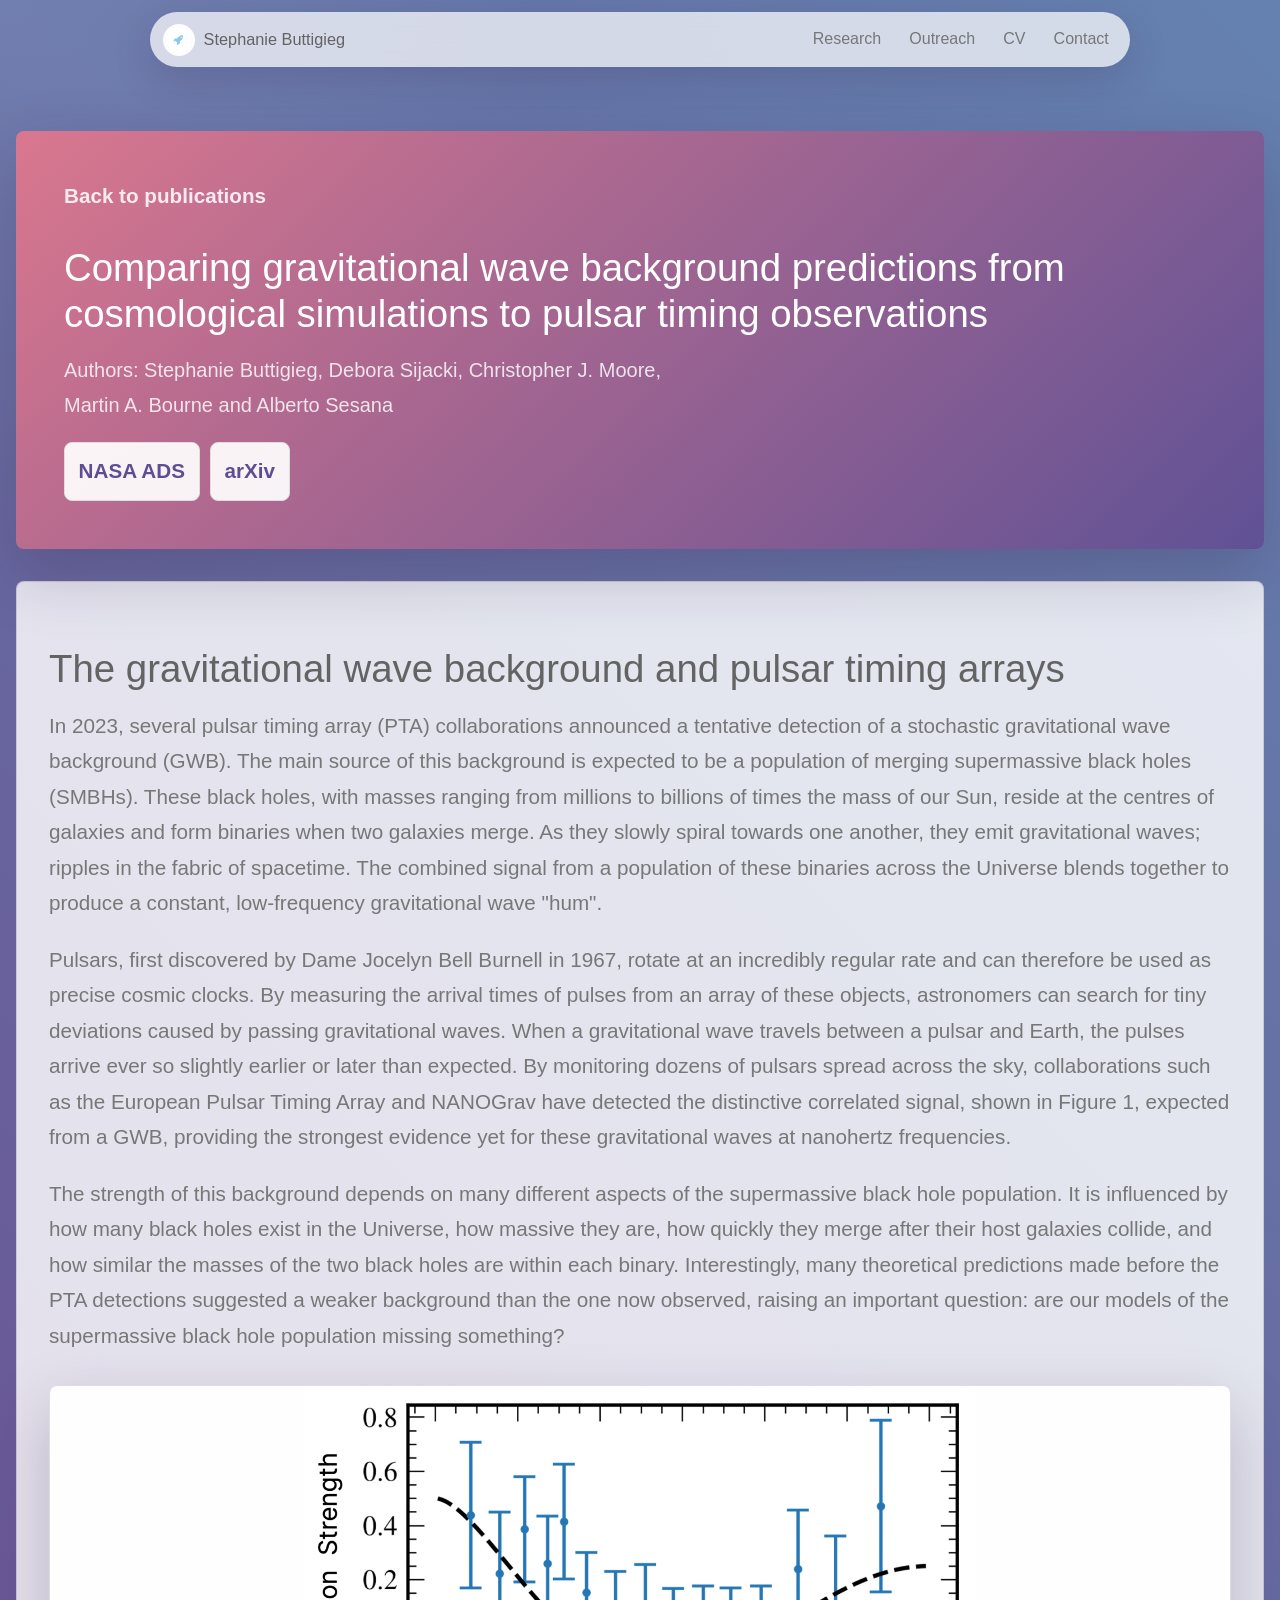
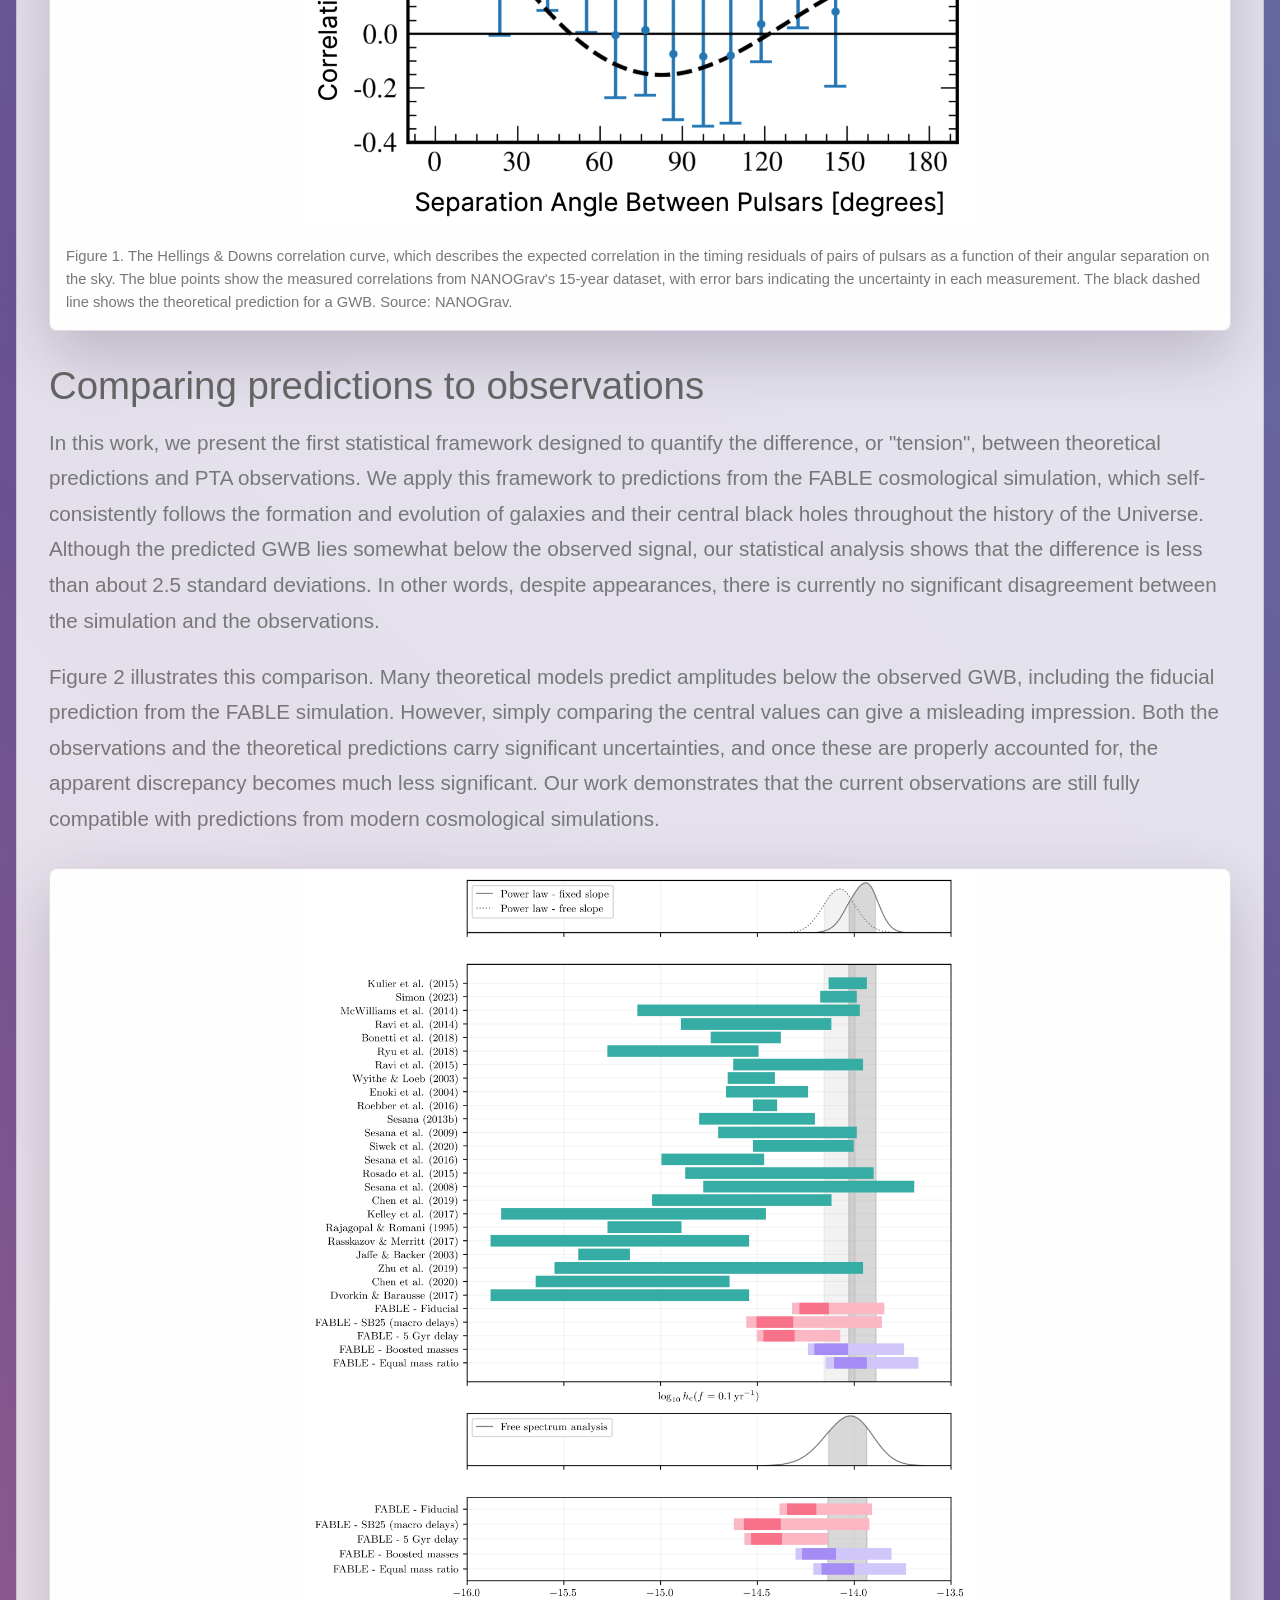
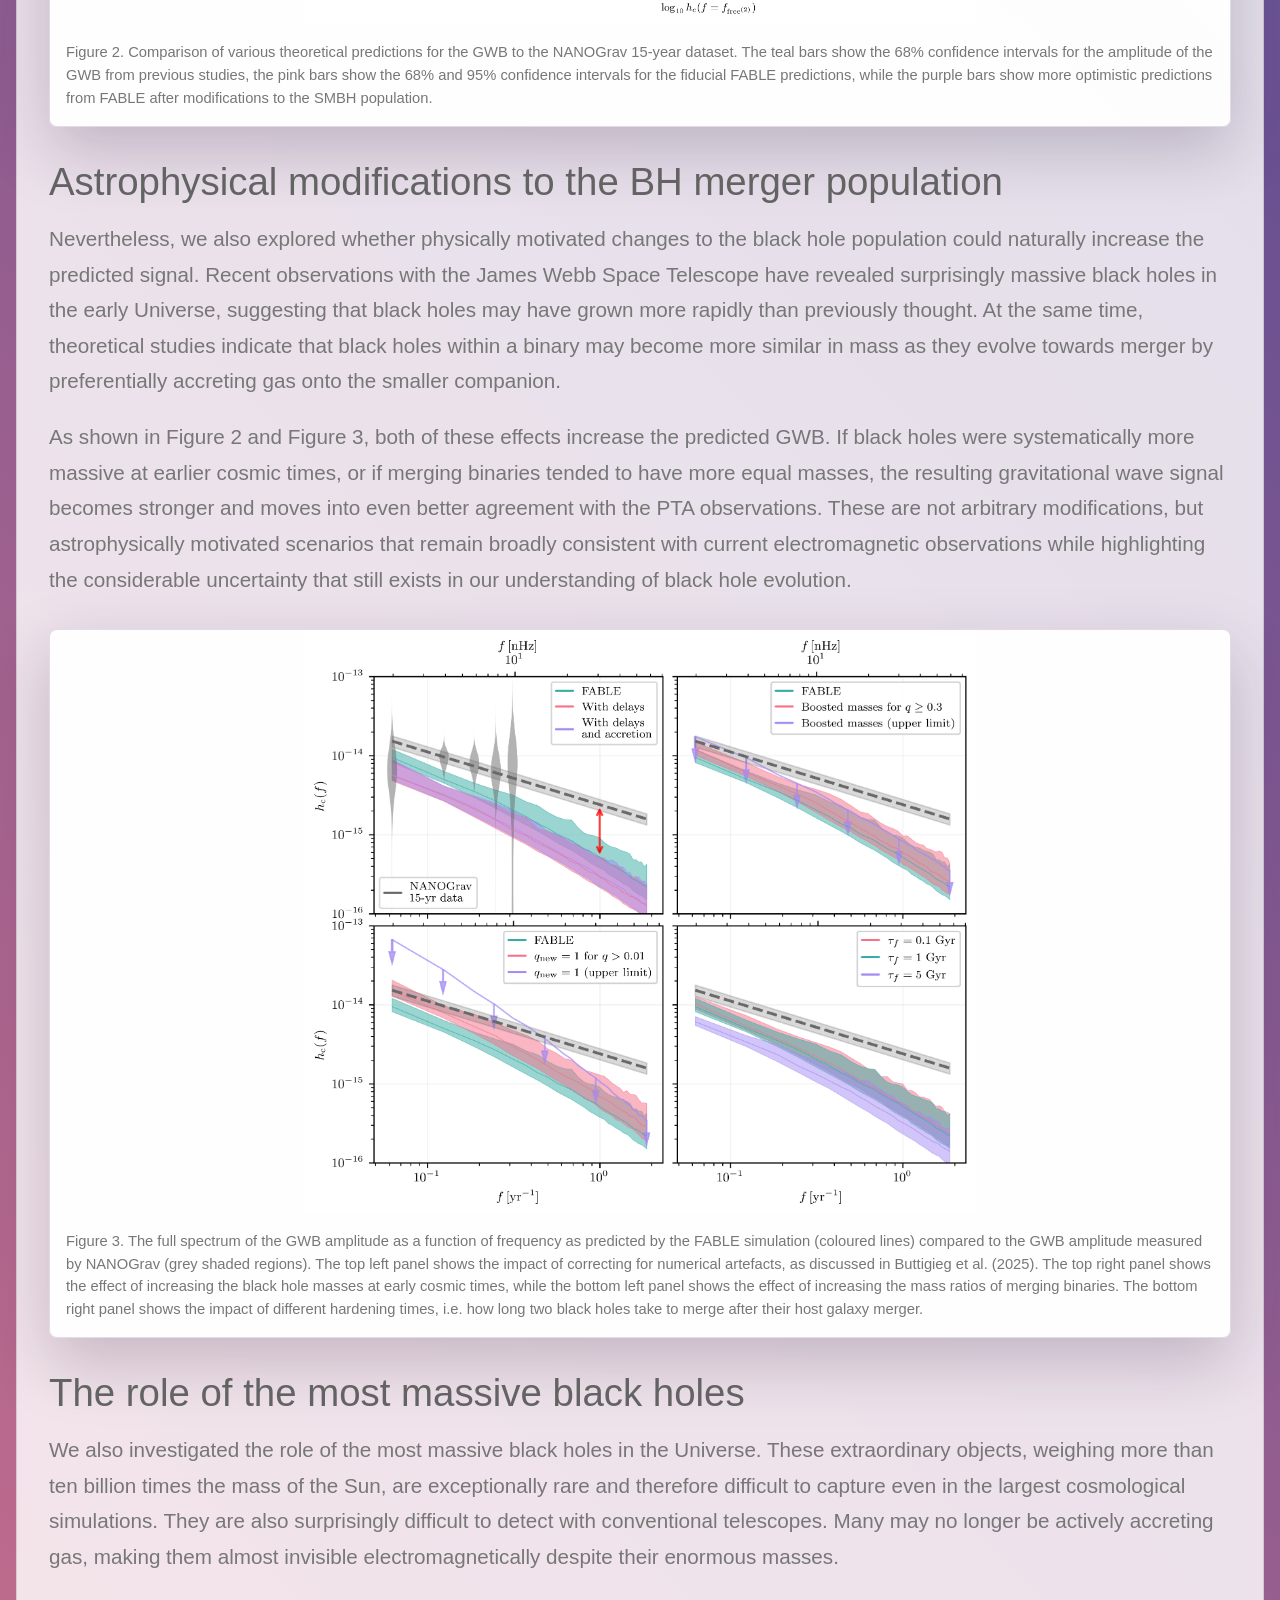
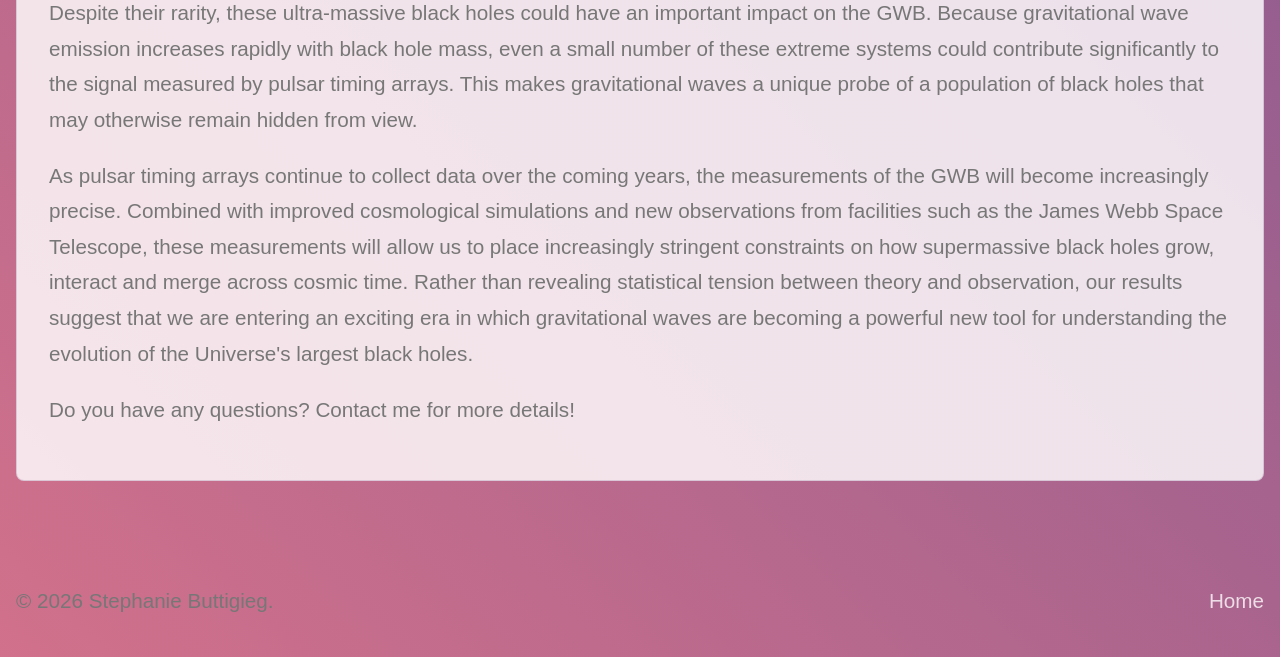
==== commit 54ae3280: "GWB edit" ====
--- a/gwb.html
+++ b/gwb.html
@@ -47,7 +47,7 @@
           <figure class="wide-figure narrow-figure">
             <img src="assets/hd.png" alt="Hellings Downs correlation curve.">
             <figcaption>
-              Figure 1. The Hellings & Downs correlation curve, which describes the expected correlation in the timing residuals of pairs of pulsars as a function of their angular separation on the sky. The blue points show the measured correlations from NANOGrav's 15-year dataset, with error bars indicating the uncertainty in each measurement. The black dashed line shows the theoretical prediction for a GWB.
+              Figure 1. The Hellings & Downs correlation curve, which describes the expected correlation in the timing residuals of pairs of pulsars as a function of their angular separation on the sky. The blue points show the measured correlations from NANOGrav's 15-year dataset, with error bars indicating the uncertainty in each measurement. The black dashed line shows the theoretical prediction for a GWB. Source: <a href="https://nanograv.org/15yr/Summary/Background">NANOGrav</a>.
             </figcaption>
           </figure>
 
